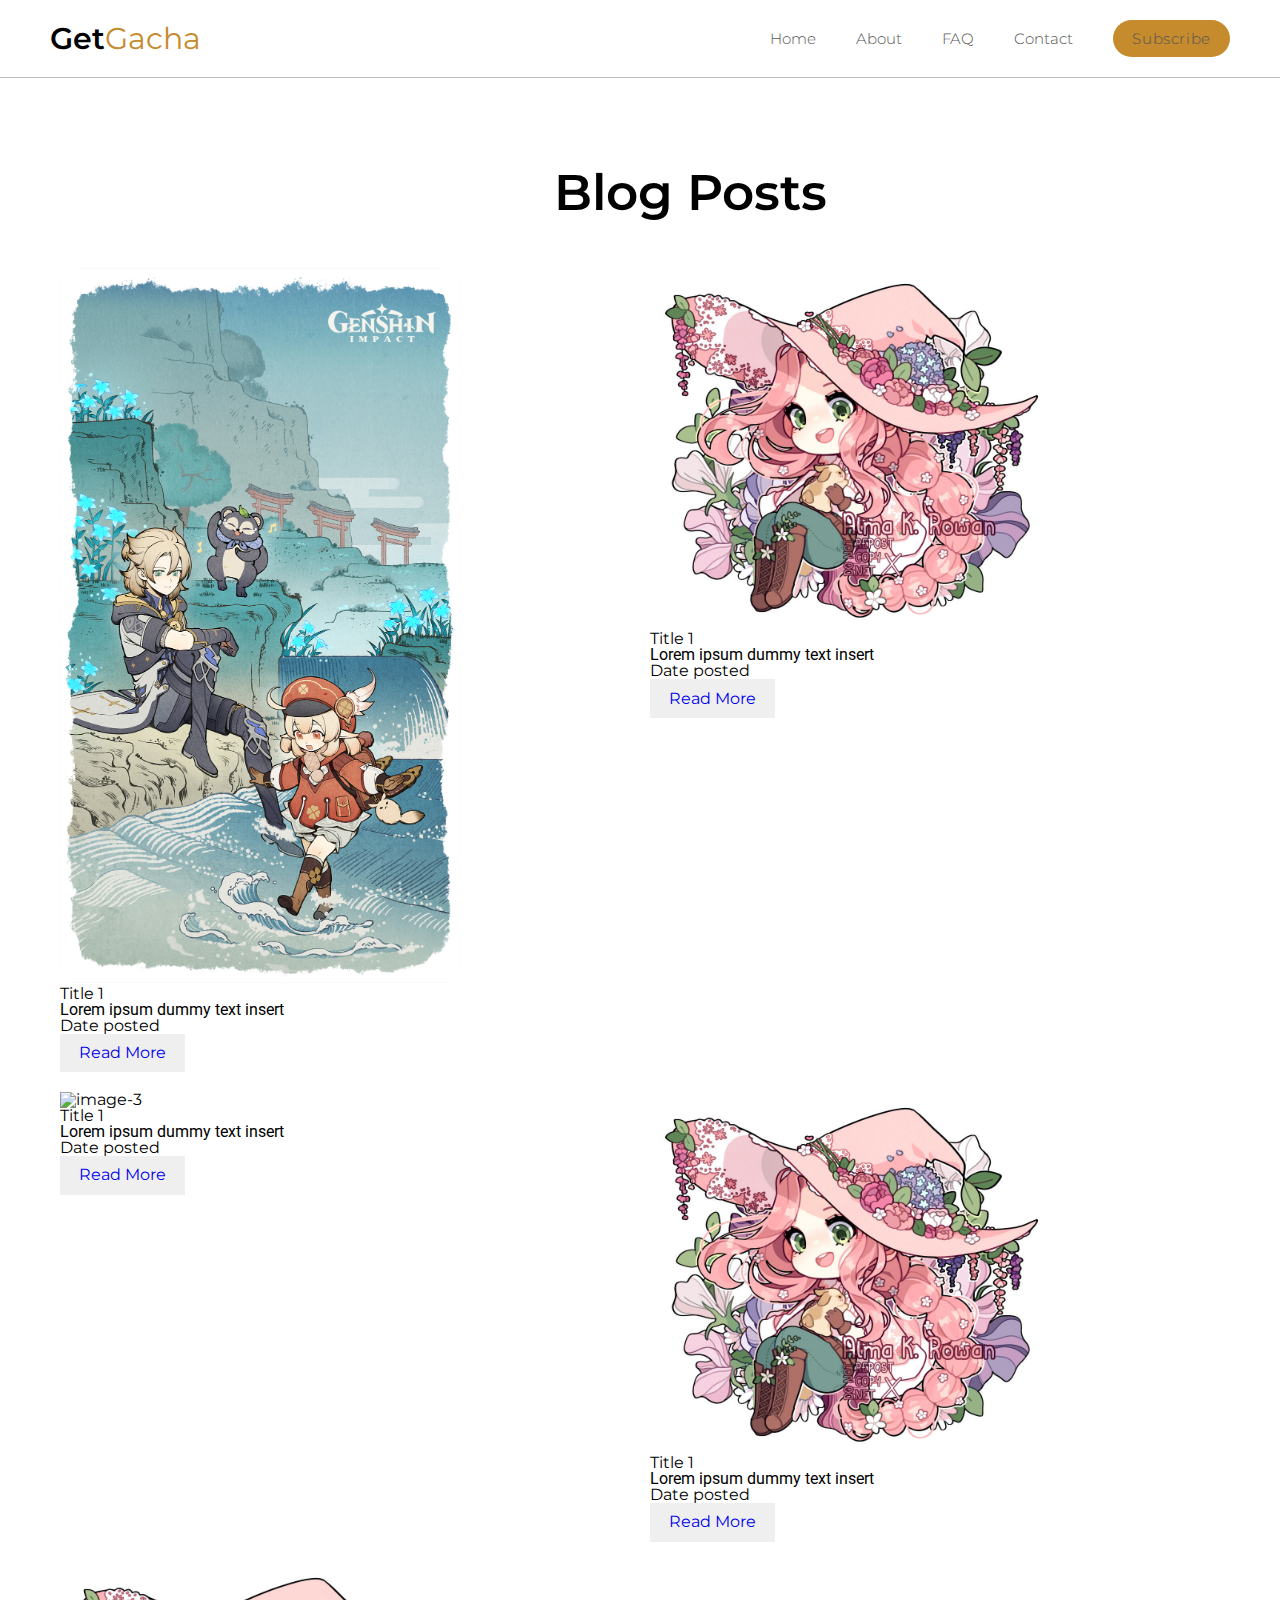
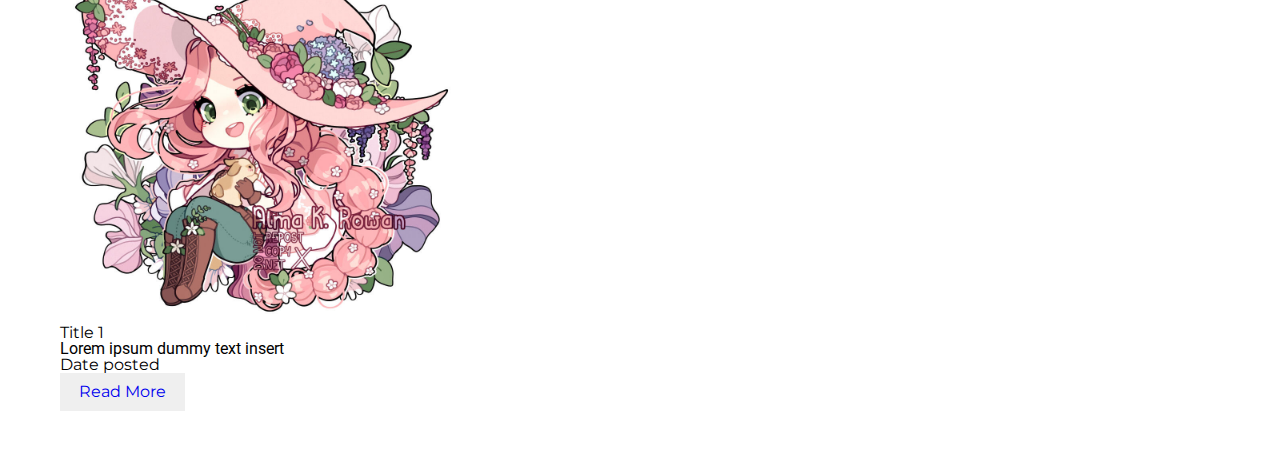
==== index.html @ 7cf38c91 "Initial commit" ====
<!DOCTYPE html>
<html lang="en">
<head>
    <meta charset="UTF-8">
    <meta name="viewport" content="width=device-width, initial-scale=1.0">
    <title>GetGacha - Gacha RPG Gaming Blog</title>

    <link rel="stylesheet" href="./assets/styles/reset.css">
    <link rel="stylesheet" href="./assets/styles/main.css">
</head>
<body>

    <header class="header flex flex-end align-items-center">
        <!-- Nav Logo -->
        <a href="index.html" class="nav-logo">
            <span>Get</span>Gacha
        </a>

        <!-- Nav List -->
        <nav class="nav flex align-items-center">
            <div class="nav__container flex">
                <ul class="navbar-list flex">
                    <li class="nav__item">
                        <a href="#">Home</a>
                    </li>
                    <li class="nav__item">
                        <a href="#">About</a>
                    </li>
                    <li class="nav__item">
                        <a href="#">FAQ</a>
                    </li>
                    <li class="nav__item">
                        <a href="#">Contact</a>
                    </li>
                </ul>
            </div>

            <!-- Subscribe Button -->
            <div class="nav__subscribe">
                <button class="btn__primary">
                    <a href="#">Subscribe</a>
                </button>
            </div>
        </nav>
    </header>

    <section class="articles__section flex">
        <div class="container">
            <div class="title flex justify-content-center">
                <h1>Blog Posts</h1>
            </div>

            <!-- Article list starts here -->
            <div class="article__list">
                <article id="1" class="article__item">
                    <div class="img__container">
                        <img src="./assets/img/test-img_1.jpg" alt="image-1">
                    </div>
                    <h3>Title 1</h3>
                    <p class="text">Lorem ipsum dummy text insert</p>
                    <span>
                        <div>Date posted</div>
                        <button class="btn-primary">
                            <a class="read-more" href="post-1.html">Read More</a>
                        </button>
                    </span>
                </article>

                <article id="2" class="article__item">
                    <div class="img__container">
                        <img src="./assets/img/test-img_2.jpg" alt="image-2">
                    </div>
                    <h3>Title 1</h3>
                    <p class="text">Lorem ipsum dummy text insert</p>
                    <span>
                        <div>Date posted</div>
                        <button class="btn-primary">
                            <a class="read-more" href="post-1.html">Read More</a>
                        </button>
                    </span>
                </article>

                <article id="3" class="article__item">
                    <img src="" alt="image-3">
                    <h3>Title 1</h3>
                    <p class="text">Lorem ipsum dummy text insert</p>
                    <span>
                        <div>Date posted</div>
                        <button class="btn-primary">
                            <a class="read-more" href="post-1.html">Read More</a>
                        </button>
                    </span>
                </article>
                <article id="4" class="article__item">
                    <div class="img__container">
                        <img src="./assets/img/test-img_2.jpg" alt="image-2">
                    </div>
                    <h3>Title 1</h3>
                    <p class="text">Lorem ipsum dummy text insert</p>
                    <span>
                        <div>Date posted</div>
                        <button class="btn-primary">
                            <a class="read-more" href="post-1.html">Read More</a>
                        </button>
                    </span>
                </article>
                <article id="5" class="article__item">
                    <div class="img__container">
                        <img src="./assets/img/test-img_2.jpg" alt="image-2">
                    </div>
                    <h3>Title 1</h3>
                    <p class="text">Lorem ipsum dummy text insert</p>
                    <span>
                        <div>Date posted</div>
                        <button class="btn-primary">
                            <a class="read-more" href="post-1.html">Read More</a>
                        </button>
                    </span>
                </article>
                <!-- <article id="6" class="article__item"></article>
                <article id="7" class="article__item"></article> -->
            </div>
        </div>
    </section>
    
</body>
</html>
---- assets/styles/main.css ----
/*----------------------
Imports
------------------------*/ 

@import url('https://fonts.googleapis.com/css2?family=Montserrat:wght@1,100..900&family=Roboto:ital,wght@0,300;0,400;1,400&display=swap');


/*----------------------
Root Styles
------------------------*/ 
:root {

    /* Fonts */
    --font1: 'Montserrat', sans-serif;
    --font2: 'Roboto', sans-serif;

    /* Colors */
    --orange: #c58b2d;
    --white: #fff;
    --black: #000;
}

html {
    scroll-behavior: smooth;
}

body {
    font-family: var(--font1);
}

h1, h2, h3, h4, h5, h6 {
  font-family: var(--font1);
}

/* p, a {
    font-family: var(--font2);
} */

section {
    width: 100%;
}

/* Flex Styles */

.flex {
    display: flex;
}
.flex-end {
    justify-content: flex-end;
}

.justify-content-center {
    justify-content: center;
}

.align-items-center {
    align-items: center;
}

/* Button Styles */
.btn__primary {
    margin-left: 20px;
    color: var(--white);
    font-family: var(--font1);
    font-weight: 300;
    background: var(--orange);
    border-radius: 50px;
}

.btn__primary a {
    letter-spacing: 0.6px;
    font-size: 15px;
    color: var(--white);
}

.container {
    flex-direction: column;
    width: 100%;
}

/*----------------------
Navigation
------------------------*/
.header {
    padding: 20px 50px;
    font-family: var(--font1);
    font-size: 15px;
    font-weight: 300;
    background-color: var(--white);
    border-bottom: 1px solid #bbbbbb;
}

.nav li {
    list-style: none;
    display: inline-block;
    padding: 0 20px;
}

.nav a {
    color: #555;
    transition: all 0.3s ease 0s;
}

.nav a:hover {
    color: var(--orange)
}

/* Logo */
.nav-logo {
    font-size: 30px;
    font-weight: 400;
    color: var(--orange);
    margin-right: auto;
}

.nav-logo span {
    font-weight: 600;
    color: var(--black);
}

/*----------------------
Article List Section
------------------------*/
.articles__section {
    width: 100%;
    padding: 40px 60px;
    /* background: pink; */
}

.title {
    margin: 50px;
    width: 100%;
}

.title h1 {
    font-size: 50px;
    font-weight: 600;
}

.article__list {
    display: grid;
    /* grid-template-columns: 400px 400px 400px; */
    grid-template-columns: repeat(auto-fit, minmax(400px, 1fr));
    gap: 20px;
}

.article__item {
    max-width: 400px;
}

.article__item .text {
    font-family: var(--font2);
}

.img__container {
    width: 400px;
    /* height: 450px; */
    border-radius: 20px;
    overflow: hidden;
}

.img__container img {
    width: 100%;
    height: 100%;
}
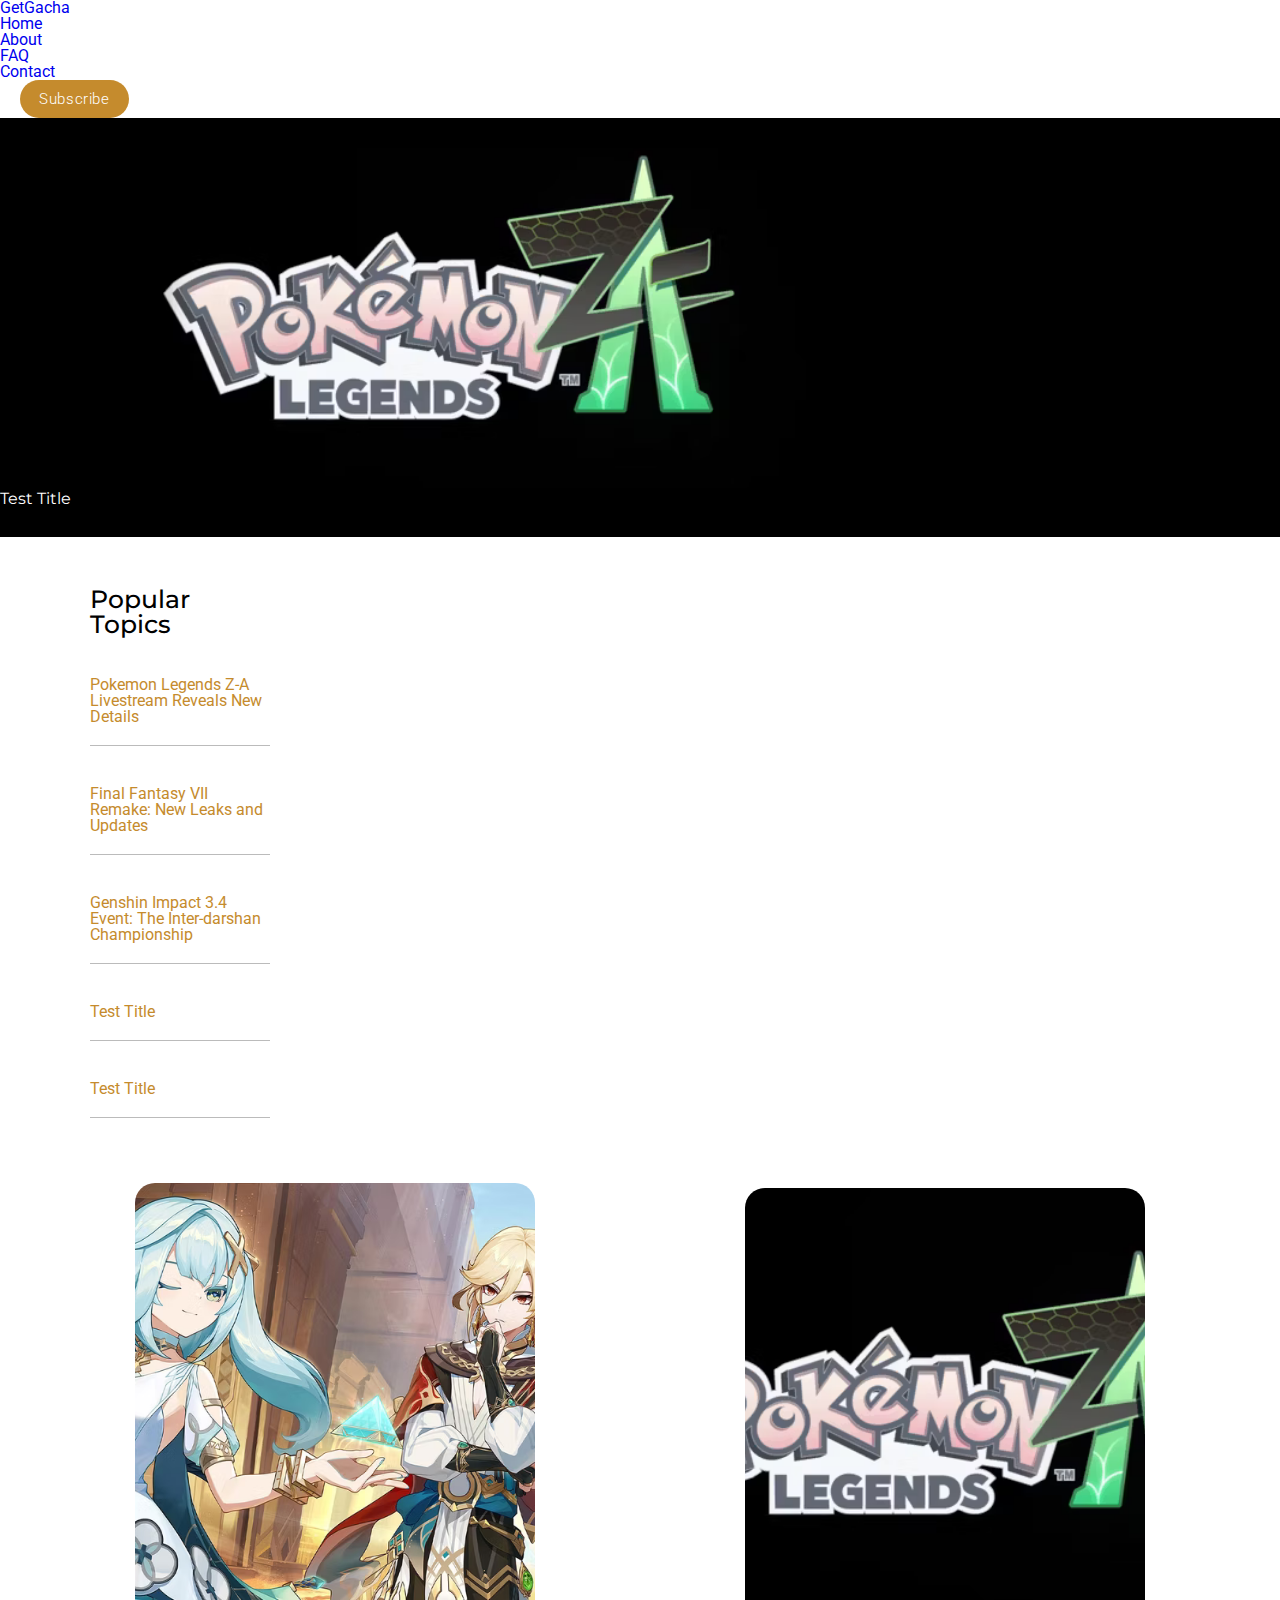
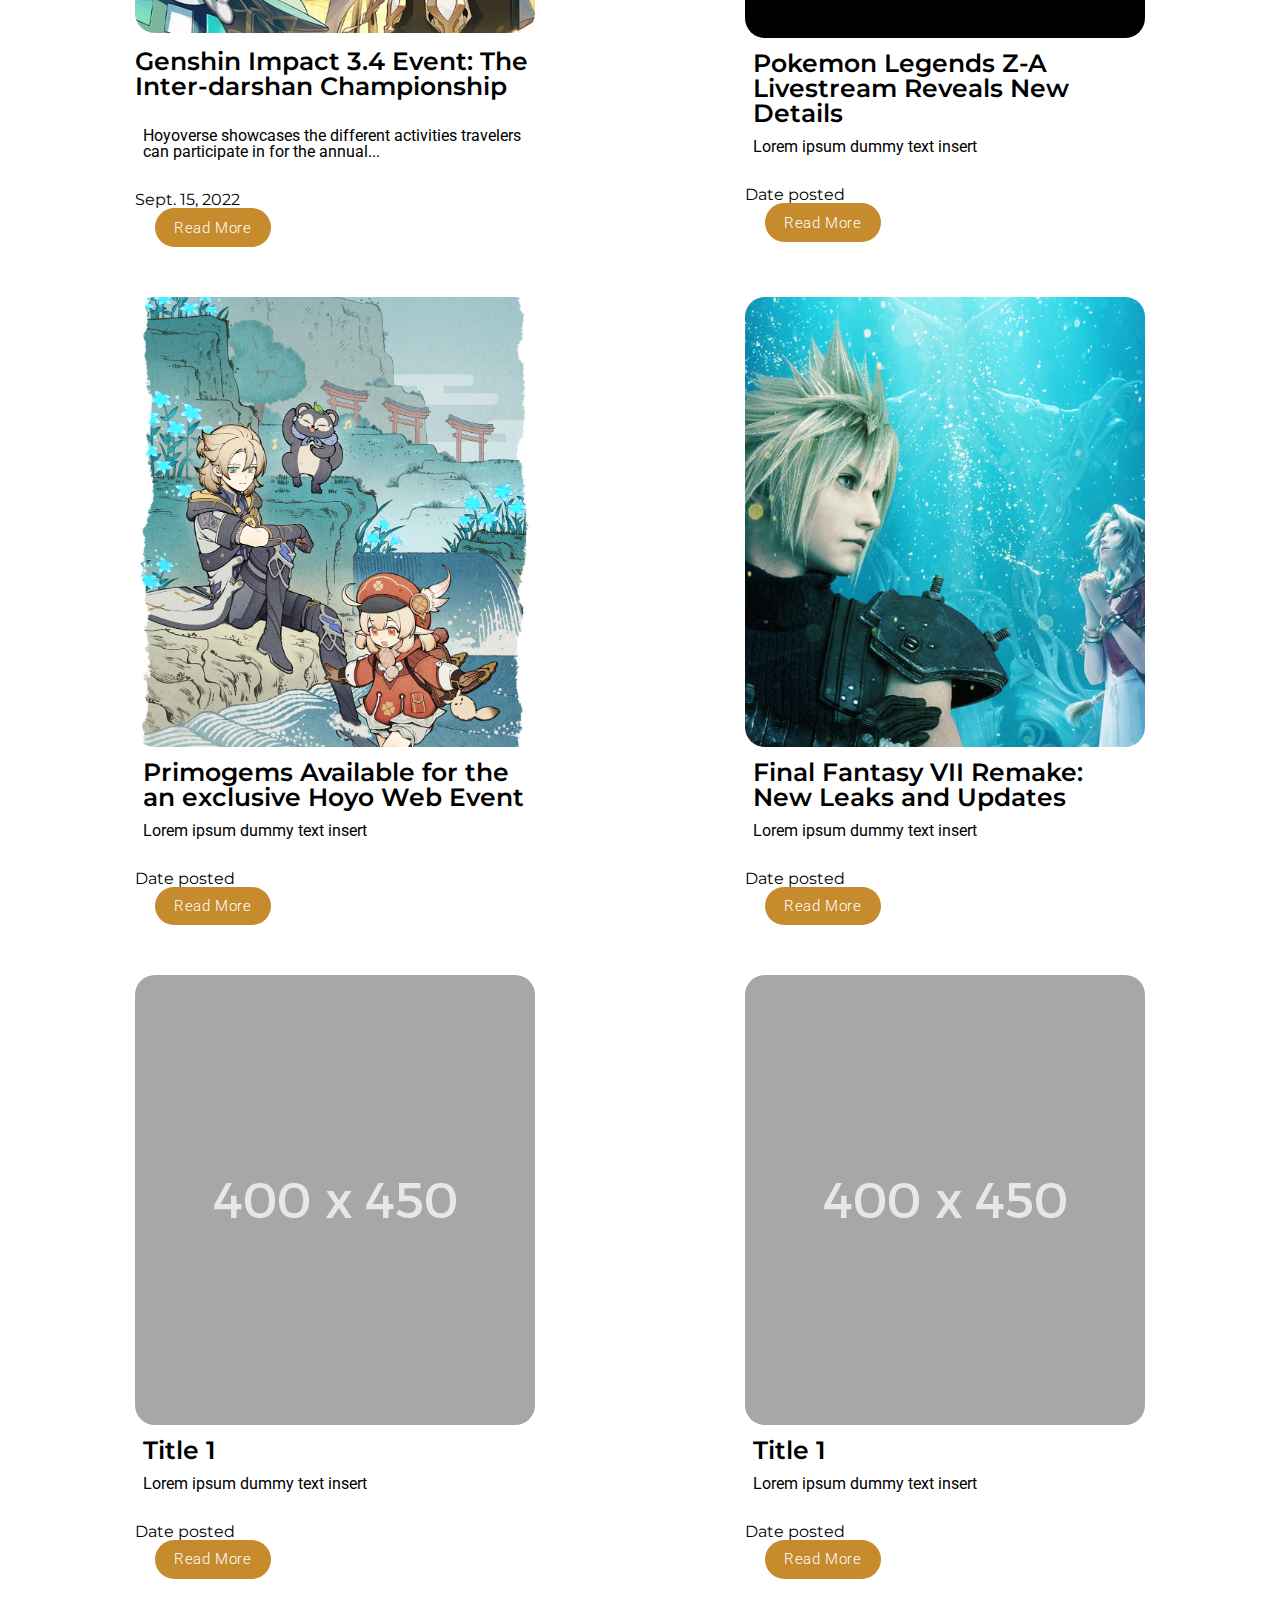
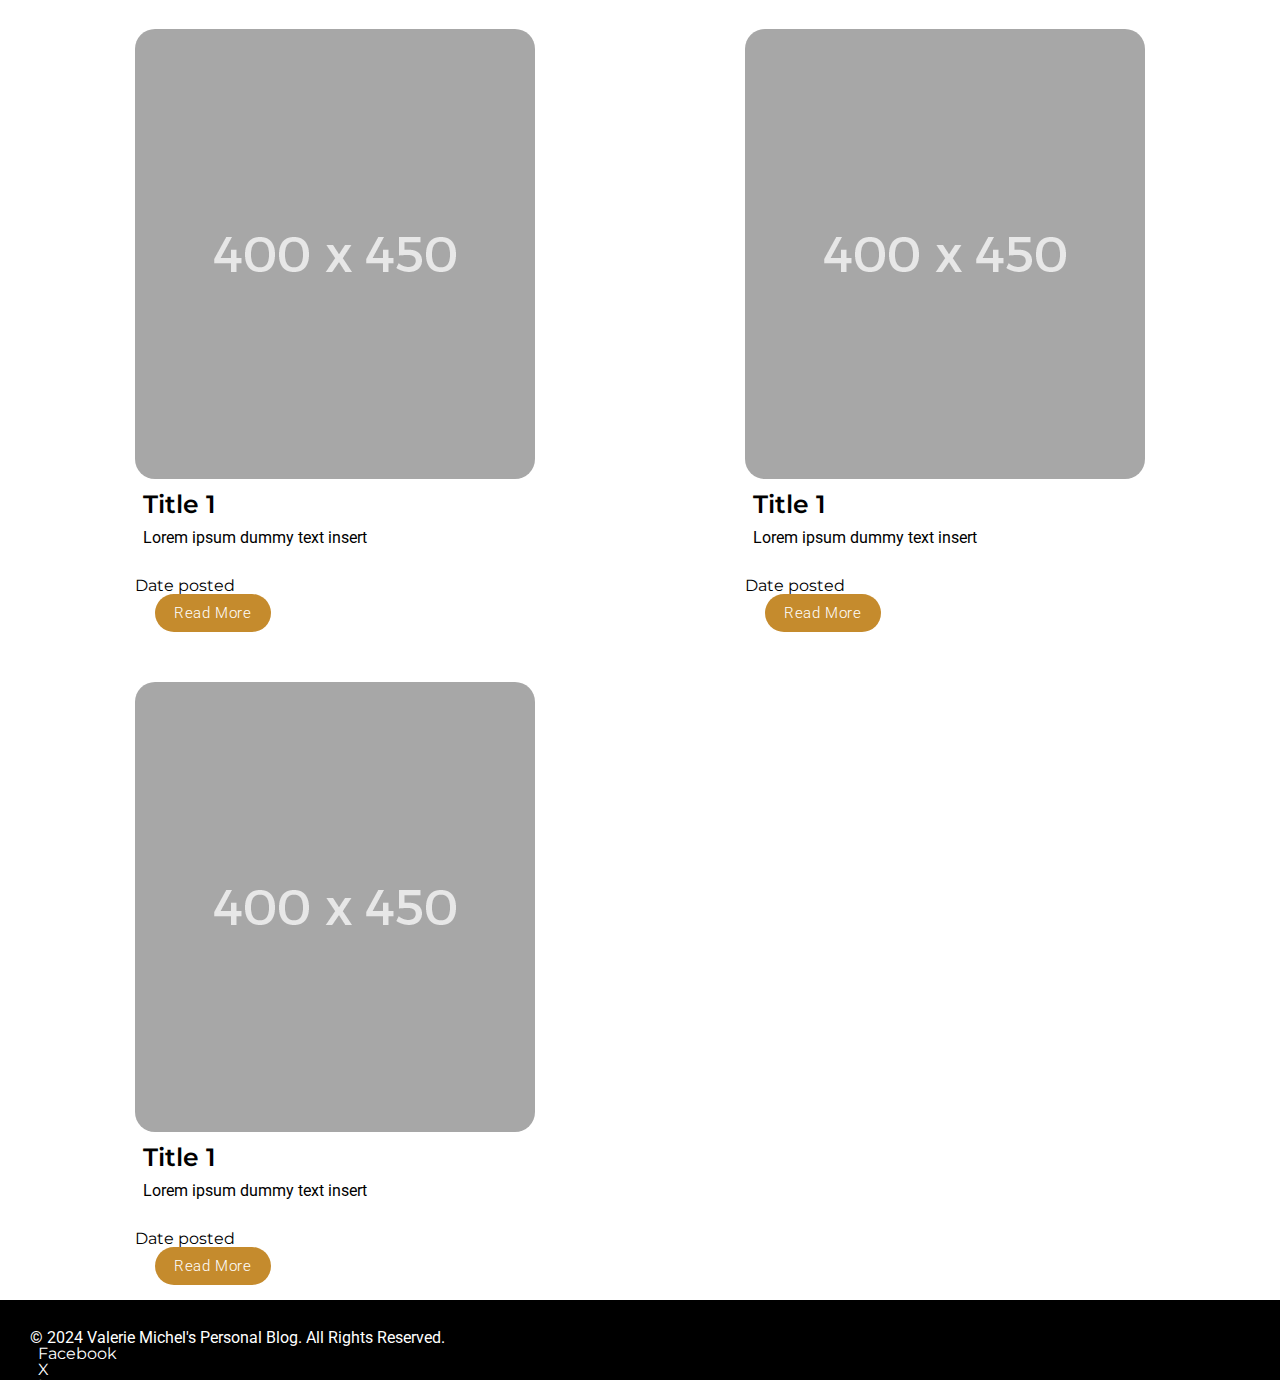
==== commit f517f6b5: "add social icons, add post content, add author info" ====
--- a/index.html
+++ b/index.html
@@ -9,7 +9,7 @@
     <link rel="stylesheet" href="./assets/styles/main.css">
 </head>
 <body>
-
+    <!-- NAVIGATION START -->
     <header class="header flex flex-end align-items-center">
         <!-- Nav Logo -->
         <a href="index.html" class="nav-logo">
@@ -21,7 +21,7 @@
             <div class="nav__container flex">
                 <ul class="navbar-list flex">
                     <li class="nav__item">
-                        <a href="#">Home</a>
+                        <a href="index.html">Home</a>
                     </li>
                     <li class="nav__item">
                         <a href="#">About</a>
@@ -34,94 +34,226 @@
                     </li>
                 </ul>
             </div>
-
-            <!-- Subscribe Button -->
+        </nav>
+        <!-- Subscribe Button -->
             <div class="nav__subscribe">
                 <button class="btn__primary">
                     <a href="#">Subscribe</a>
                 </button>
             </div>
-        </nav>
     </header>
-
-    <section class="articles__section flex">
-        <div class="container">
-            <div class="title flex justify-content-center">
-                <h1>Blog Posts</h1>
-            </div>
-
-            <!-- Article list starts here -->
-            <div class="article__list">
-                <article id="1" class="article__item">
-                    <div class="img__container">
-                        <img src="./assets/img/test-img_1.jpg" alt="image-1">
-                    </div>
-                    <h3>Title 1</h3>
-                    <p class="text">Lorem ipsum dummy text insert</p>
-                    <span>
-                        <div>Date posted</div>
-                        <button class="btn-primary">
-                            <a class="read-more" href="post-1.html">Read More</a>
-                        </button>
-                    </span>
-                </article>
-
-                <article id="2" class="article__item">
-                    <div class="img__container">
-                        <img src="./assets/img/test-img_2.jpg" alt="image-2">
-                    </div>
-                    <h3>Title 1</h3>
-                    <p class="text">Lorem ipsum dummy text insert</p>
-                    <span>
-                        <div>Date posted</div>
-                        <button class="btn-primary">
-                            <a class="read-more" href="post-1.html">Read More</a>
-                        </button>
-                    </span>
-                </article>
-
-                <article id="3" class="article__item">
-                    <img src="" alt="image-3">
-                    <h3>Title 1</h3>
-                    <p class="text">Lorem ipsum dummy text insert</p>
-                    <span>
-                        <div>Date posted</div>
-                        <button class="btn-primary">
-                            <a class="read-more" href="post-1.html">Read More</a>
-                        </button>
-                    </span>
-                </article>
-                <article id="4" class="article__item">
-                    <div class="img__container">
-                        <img src="./assets/img/test-img_2.jpg" alt="image-2">
-                    </div>
-                    <h3>Title 1</h3>
-                    <p class="text">Lorem ipsum dummy text insert</p>
-                    <span>
-                        <div>Date posted</div>
-                        <button class="btn-primary">
-                            <a class="read-more" href="post-1.html">Read More</a>
-                        </button>
-                    </span>
-                </article>
-                <article id="5" class="article__item">
-                    <div class="img__container">
-                        <img src="./assets/img/test-img_2.jpg" alt="image-2">
-                    </div>
-                    <h3>Title 1</h3>
-                    <p class="text">Lorem ipsum dummy text insert</p>
-                    <span>
-                        <div>Date posted</div>
-                        <button class="btn-primary">
-                            <a class="read-more" href="post-1.html">Read More</a>
-                        </button>
-                    </span>
-                </article>
-                <!-- <article id="6" class="article__item"></article>
-                <article id="7" class="article__item"></article> -->
-            </div>
+    <!-- NAVIGATION END -->
+
+
+    <!-- HERO START -->
+    <section class="hero flex justify-content-center">
+        <img src="./assets/img/pokemon-legends-z-a-logo.png" class="hero__img" alt="Hero Image">
+        <div class="hero__post">
+            <h1 class="hero-title">Test Title</h1>
         </div>
     </section>
+    <!-- HERO END -->
+
+
+    <!-- MAIN START -->
+    <section class="main flex">
+    
+        <!-- SIDEBAR START -->
+        <section class="sidebar flex">
+            <h2 class="popular__title">Popular Topics</h2>
+            <ul>
+                <li class="popular__item">
+                    <a href="#">Pokemon Legends Z-A Livestream Reveals New Details</a>
+                </li>
+                <li class="popular__item">
+                    <a href="#">Final Fantasy VII Remake: New Leaks and Updates</a>
+                </li>
+                <li class="popular__item">
+                    <a href="#">Genshin Impact 3.4 Event: The Inter-darshan Championship</a>
+                </li>
+                <li class="popular__item">
+                    <a href="#">Test Title</a>
+                </li>
+                <li class="popular__item">
+                    <a href="#">Test Title</a>
+                </li>
+            </ul>
+        </section>
+        <!-- SIDEBAR START -->
+
+        <!-- ARTICLES START -->
+        <section class="articles__section">
+            <div class="container">
+                <!-- <div class="title flex justify-content-center">
+                    <h1>Featured Posts</h1>
+                </div> -->
+                <!-- Article list starts here -->
+                <div class="article__list">
+                    <article id="1" class="article__item">
+                        <div class="img__container">
+                            <a href="blog-post.html"><img src="./assets/img/hero-img.png" class="cover" alt="image-1"></a>
+                        </div>
+                        <div class="post__details">
+                            <a href="blog-post-2.html" class="text__link">
+                                <h3>Genshin Impact 3.4 Event: The Inter-darshan Championship</h3>
+                            </a>
+                            <p class="text">
+                                Hoyoverse showcases the different activities travelers 
+                                can participate in for the annual...
+                            </p>
+                            <span class="article__meta flex align-items-center">
+                                <div>Sept. 15, 2022</div>
+                                <button class="btn__primary">
+                                    <a class="read-more" href="blog-post-2.html">Read More</a>
+                                </button>
+                            </span>
+                        </div>
+                    </article>
+
+                    <article id="2" class="article__item">
+                        <div class="img__container">
+                            <img src="./assets/img/pokemon-legends-z-a-logo.png" class="cover" alt="image-2">
+                        </div>
+                        <div class="post__details">
+                            <h3>Pokemon Legends Z-A Livestream Reveals New Details</h3>
+                            <p class="text">Lorem ipsum dummy text insert</p>
+                            <span class="article__meta flex align-items-center">
+                                <div>Date posted</div>
+                                <button class="btn__primary">
+                                    <a class="read-more" href="#">Read More</a>
+                                </button>
+                            </span>
+                        </div>
+                    </article>
+
+                    <article id="3" class="article__item">
+                        <div class="img__container">
+                            <img src="./assets/img/test-img_1.jpg" class="cover" alt="image-3">
+                        </div>
+                        <div class="post__details">
+                            <h3>Primogems Available for the an exclusive Hoyo Web Event</h3>
+                            <p class="text">Lorem ipsum dummy text insert</p>
+                            <span class="article__meta flex align-items-center">
+                                <div>Date posted</div>
+                                <button class="btn__primary">
+                                    <a class="read-more" href="#">Read More</a>
+                                </button>
+                            </span>
+                        </div>
+                    </article>
+
+                    <article id="4" class="article__item">
+                        <div class="img__container">
+                            <img src="./assets/img/final-fantasy-7-rebirth-confirms-what-cloud-was-saying-at-the-end-game-rant.png" class="cover" alt="image-2">
+                        </div>
+                        <div class="post__details">
+                            <h3>Final Fantasy VII Remake: New Leaks and Updates</h3>
+                            <p class="text">Lorem ipsum dummy text insert</p>
+                            <span class="article__meta flex align-items-center">
+                                <div>Date posted</div>
+                                <button class="btn__primary">
+                                    <a class="read-more" href="#">Read More</a>
+                                </button>
+                            </span>
+                        </div>
+                    </article>
+
+                    <article id="5" class="article__item">
+                        <div class="img__container">
+                            <img src="./assets/img/placeholder.png" class="cover" alt="image-2">
+                        </div>
+                        <div class="post__details">
+                            <h3>Title 1</h3>
+                            <p class="text">Lorem ipsum dummy text insert</p>
+                            <span class="article__meta flex align-items-center">
+                                <div>Date posted</div>
+                                <button class="btn__primary">
+                                    <a class="read-more" href="#">Read More</a>
+                                </button>
+                            </span>
+                        </div>
+                    </article>
+
+                    <article id="6" class="article__item">
+                        <div class="img__container">
+                            <img src="./assets/img/placeholder.png" class="cover" alt="image-3">
+                        </div>
+                        <div class="post__details">
+                            <h3>Title 1</h3>
+                            <p class="text">Lorem ipsum dummy text insert</p>
+                            <span class="article__meta flex align-items-center">
+                                <div>Date posted</div>
+                                <button class="btn__primary">
+                                    <a class="read-more" href="#">Read More</a>
+                                </button>
+                            </span>
+                        </div>
+                    </article>
+
+                    <article id="7" class="article__item">
+                        <div class="img__container">
+                            <img src="./assets/img/placeholder.png" class="cover" alt="image-2">
+                        </div>
+                        <div class="post__details">
+                            <h3>Title 1</h3>
+                            <p class="text">Lorem ipsum dummy text insert</p>
+                            <span class="article__meta flex align-items-center">
+                                <div>Date posted</div>
+                                <button class="btn__primary">
+                                    <a class="read-more" href="#">Read More</a>
+                                </button>
+                            </span>
+                        </div>
+                    </article>
+                    <article id="8" class="article__item">
+                        <div class="img__container">
+                            <img src="./assets/img/placeholder.png" class="cover" alt="image-2">
+                        </div>
+                        <div class="post__details">
+                            <h3>Title 1</h3>
+                            <p class="text">Lorem ipsum dummy text insert</p>
+                            <span class="article__meta flex align-items-center">
+                                <div>Date posted</div>
+                                <button class="btn__primary">
+                                    <a class="read-more" href="#">Read More</a>
+                                </button>
+                            </span>
+                        </div>
+                    </article>
+                    <article id="9" class="article__item">
+                        <div class="img__container">
+                            <img src="./assets/img/placeholder.png" class="cover" alt="image-3">
+                        </div>
+                        <div class="post__details">
+                            <h3>Title 1</h3>
+                            <p class="text">Lorem ipsum dummy text insert</p>
+                            <span class="article__meta flex align-items-center">
+                                <div>Date posted</div>
+                                <button class="btn__primary">
+                                    <a class="read-more" href="#">Read More</a>
+                                </button>
+                            </span>
+                        </div>
+                    </article>
+                    <!-- <article id="6" class="article__item"></article>
+                    <article id="7" class="article__item"></article> -->
+                </div>
+            </div>
+        </section>
+        <!-- ARTICLES SECTION END -->
+    </section>
+    <!-- MAIN END -->
+
+    <footer class="flex">
+        <p class="copyright">&copy; 2024 Valerie Michel's Personal Blog. All Rights Reserved.</p>
+        <div class="social__links flex">
+            <ul class="flex">
+                <li>Facebook</li>
+                <li>X</li>
+                <li>Instagram</li>
+            </ul>
+        </div>
+    </footer>
     
 </body>
 </html>--- a/assets/styles/main.css
+++ b/assets/styles/main.css
@@ -4,6 +4,9 @@
 
 @import url('https://fonts.googleapis.com/css2?family=Montserrat:wght@1,100..900&family=Roboto:ital,wght@0,300;0,400;1,400&display=swap');
 
+@import url('./flex-styles.css');
+@import url('./navigation.css');
+@import url('./media-queries.css');
 
 /*----------------------
 Root Styles
@@ -18,7 +21,10 @@
     --orange: #c58b2d;
     --white: #fff;
     --black: #000;
-}
+    --light-gray: #bbbbbb;
+}
+
+/* Base Styles */
 
 html {
     scroll-behavior: smooth;
@@ -32,41 +38,27 @@
   font-family: var(--font1);
 }
 
-/* p, a {
+p, a {
     font-family: var(--font2);
-} */
+}
 
 section {
     width: 100%;
-}
-
-/* Flex Styles */
-
-.flex {
-    display: flex;
-}
-.flex-end {
-    justify-content: flex-end;
-}
-
-.justify-content-center {
-    justify-content: center;
-}
-
-.align-items-center {
-    align-items: center;
 }
 
 /* Button Styles */
 .btn__primary {
     margin-left: 20px;
-    color: var(--white);
     font-family: var(--font1);
     font-weight: 300;
     background: var(--orange);
     border-radius: 50px;
 }
 
+    .btn__primary:hover {
+        background: var(--black);
+    }
+
 .btn__primary a {
     letter-spacing: 0.6px;
     font-size: 15px;
@@ -79,52 +71,96 @@
 }
 
 /*----------------------
-Navigation
-------------------------*/
-.header {
-    padding: 20px 50px;
-    font-family: var(--font1);
-    font-size: 15px;
-    font-weight: 300;
-    background-color: var(--white);
-    border-bottom: 1px solid #bbbbbb;
-}
-
-.nav li {
-    list-style: none;
-    display: inline-block;
-    padding: 0 20px;
-}
-
-.nav a {
-    color: #555;
-    transition: all 0.3s ease 0s;
-}
-
-.nav a:hover {
-    color: var(--orange)
-}
-
-/* Logo */
-.nav-logo {
+Hero Section
+------------------------*/
+
+.hero {
+    padding: 30px 0;
+    color: var(--white);
+    background: var(--black);
+}
+
+/* .post__hero {
+    margin-bottom: 30px;
+} */
+
+.post__hero-img {
+    object-fit: cover;
+    object-position: 50% 25%;
+    width: 100%;
+    height: 500px;
+}
+
+.post2__hero-img {
+    object-fit: cover;
+    object-position: 50% 25%;
+    width: 1520px;
+    height: 500px;
+}
+
+.hero__img {
+    object-fit: cover;
+    width: 900px;
+    height: 340px;
+}
+
+/*----------------------
+Post Section
+------------------------*/
+
+.post__section {
+    max-width: 1100px;
+}
+
+.post__title {
+    margin: 50px 0;
+    width: 100%;
+}
+
+.post__title h1 {
     font-size: 30px;
-    font-weight: 400;
+    font-weight: 600;
+}
+
+
+/*----------------------
+Sidebar Section
+------------------------*/
+.sidebar {
+    width: 15%;
+    flex-direction: column;
+    margin: 50px;
+}
+
+.popular__title {
+    font-size: 25px;
+    font-weight: 500;
+}
+
+.popular__item {
+    padding: 20px 0;
+    margin-top: 20px;
+    border-bottom: 1px solid var(--light-gray);
+}
+
+.popular__item a {
     color: var(--orange);
-    margin-right: auto;
-}
-
-.nav-logo span {
-    font-weight: 600;
-    color: var(--black);
-}
+}
+    .popular__item a:hover {
+        color: var(--black);
+    }
 
 /*----------------------
 Article List Section
 ------------------------*/
+.main {
+    width: 100%;
+    padding: 0px 40px;
+    /* background: pink; */
+}
+
 .articles__section {
-    width: 100%;
-    padding: 40px 60px;
-    /* background: pink; */
+    margin-top: 40px;
 }
 
 .title {
@@ -133,7 +169,7 @@
 }
 
 .title h1 {
-    font-size: 50px;
+    font-size: 45px;
     font-weight: 600;
 }
 
@@ -142,19 +178,27 @@
     /* grid-template-columns: 400px 400px 400px; */
     grid-template-columns: repeat(auto-fit, minmax(400px, 1fr));
     gap: 20px;
+    place-items: center;
 }
 
 .article__item {
     max-width: 400px;
+    margin: 15px 0;
 }
 
 .article__item .text {
     font-family: var(--font2);
 }
 
+.cover {
+    object-fit: cover;
+    width: 400px;
+    height: 450px;
+}
+
 .img__container {
     width: 400px;
-    /* height: 450px; */
+    height: 450px;
     border-radius: 20px;
     overflow: hidden;
 }
@@ -162,4 +206,73 @@
 .img__container img {
     width: 100%;
     height: 100%;
-}+}
+
+.article__meta {
+    justify-content: space-between;
+}
+
+.post__details > * {
+    margin: 13px 0;
+    padding: 0 8px
+}
+
+.post__details h3 {
+    font-size: 25px;
+    font-weight: 600;
+}
+
+.text__link {
+    color: var(--black);
+}
+
+.text__link:hover {
+    color: var(--orange);
+}
+
+.post__details .text {
+    margin-bottom: 16px;
+}
+
+
+/*----------------------
+Author Details (for a blog post)
+------------------------*/
+
+.icon__img {
+    border-radius: 50%;
+    background: #c58b2d;
+    width: 70px;
+    height: 70px;
+}
+
+.details > * {
+    margin-top: 8px;
+    padding: 0 10px;
+}
+
+.author__socials img {
+    width: 24px;
+}
+
+.author__socials a:hover {
+    color: var(--orange);
+}
+
+
+
+/*----------------------
+Footer
+------------------------*/
+
+footer {
+    height: 80px;
+    padding: 30px;
+    color: var(--white);
+    background: var(--black);
+    justify-content: space-between;
+}
+
+.social__links ul li {
+    padding: 0 8px 0;
+}
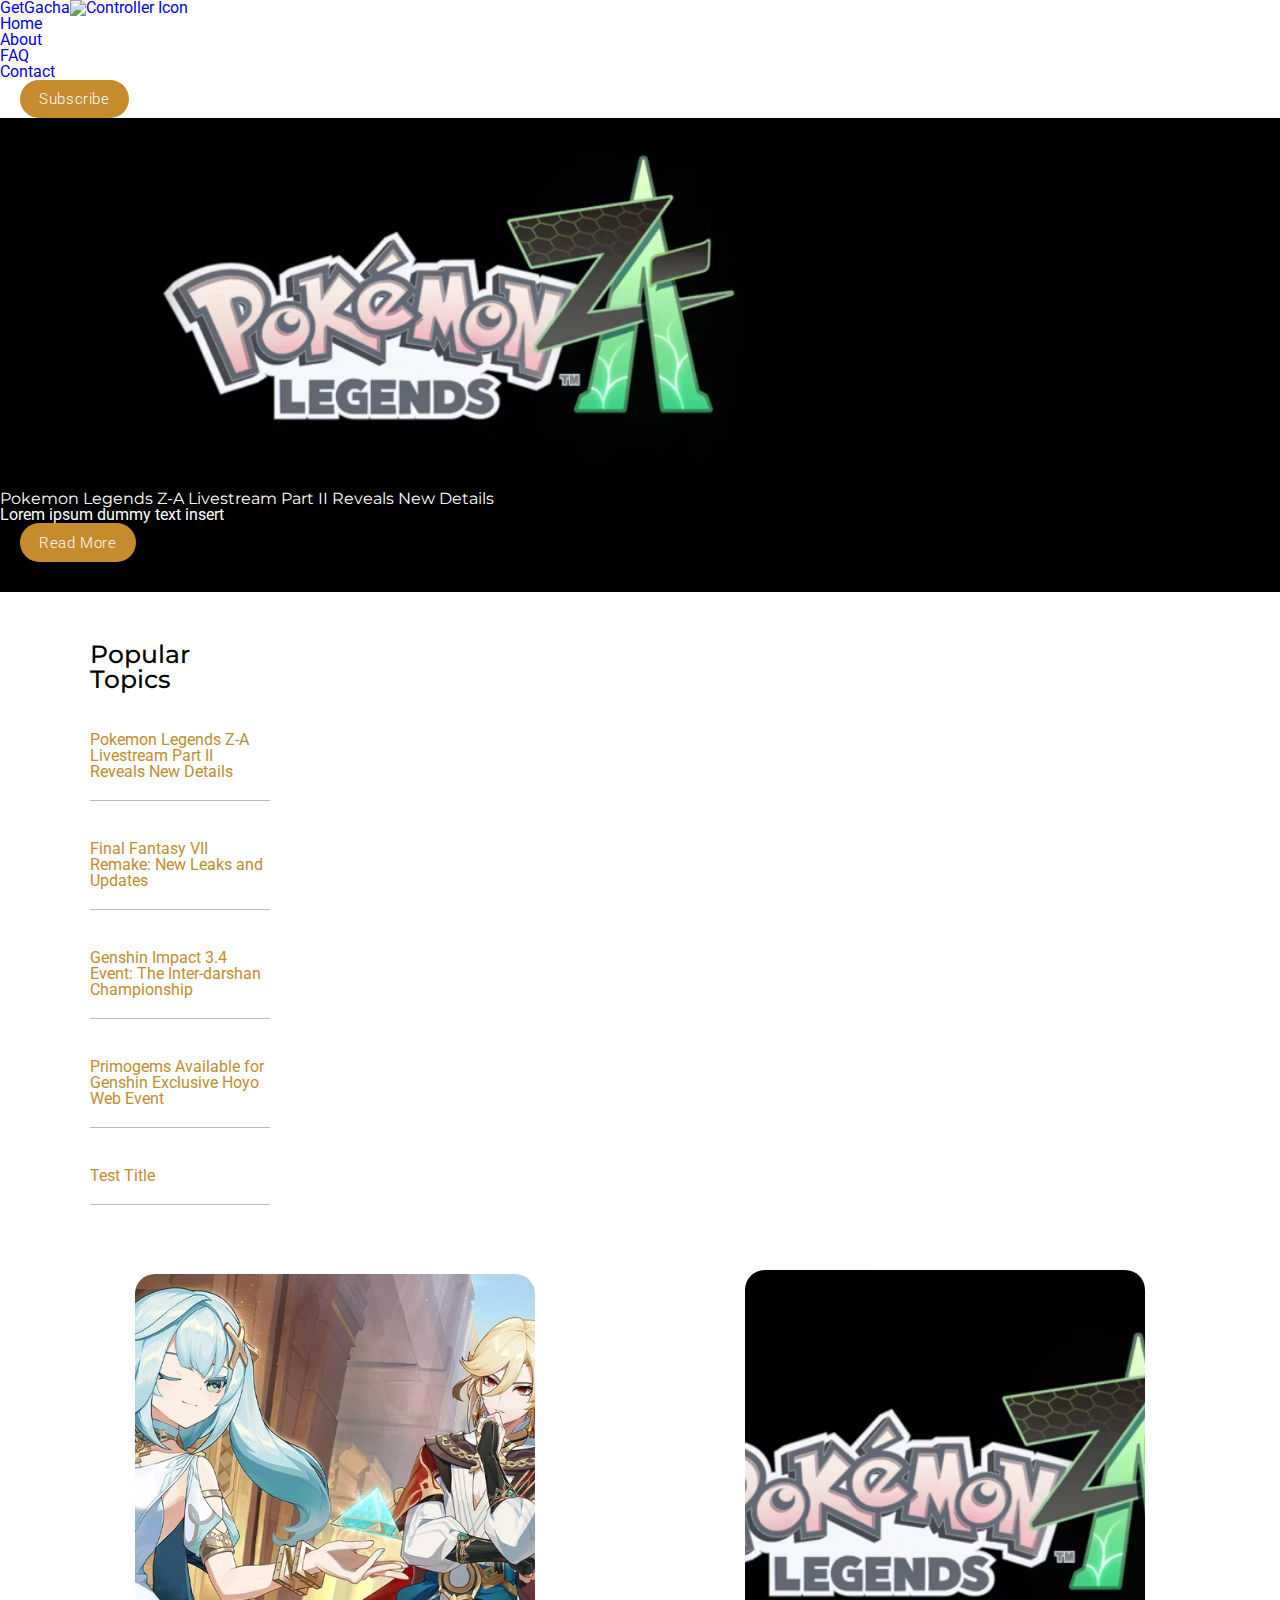
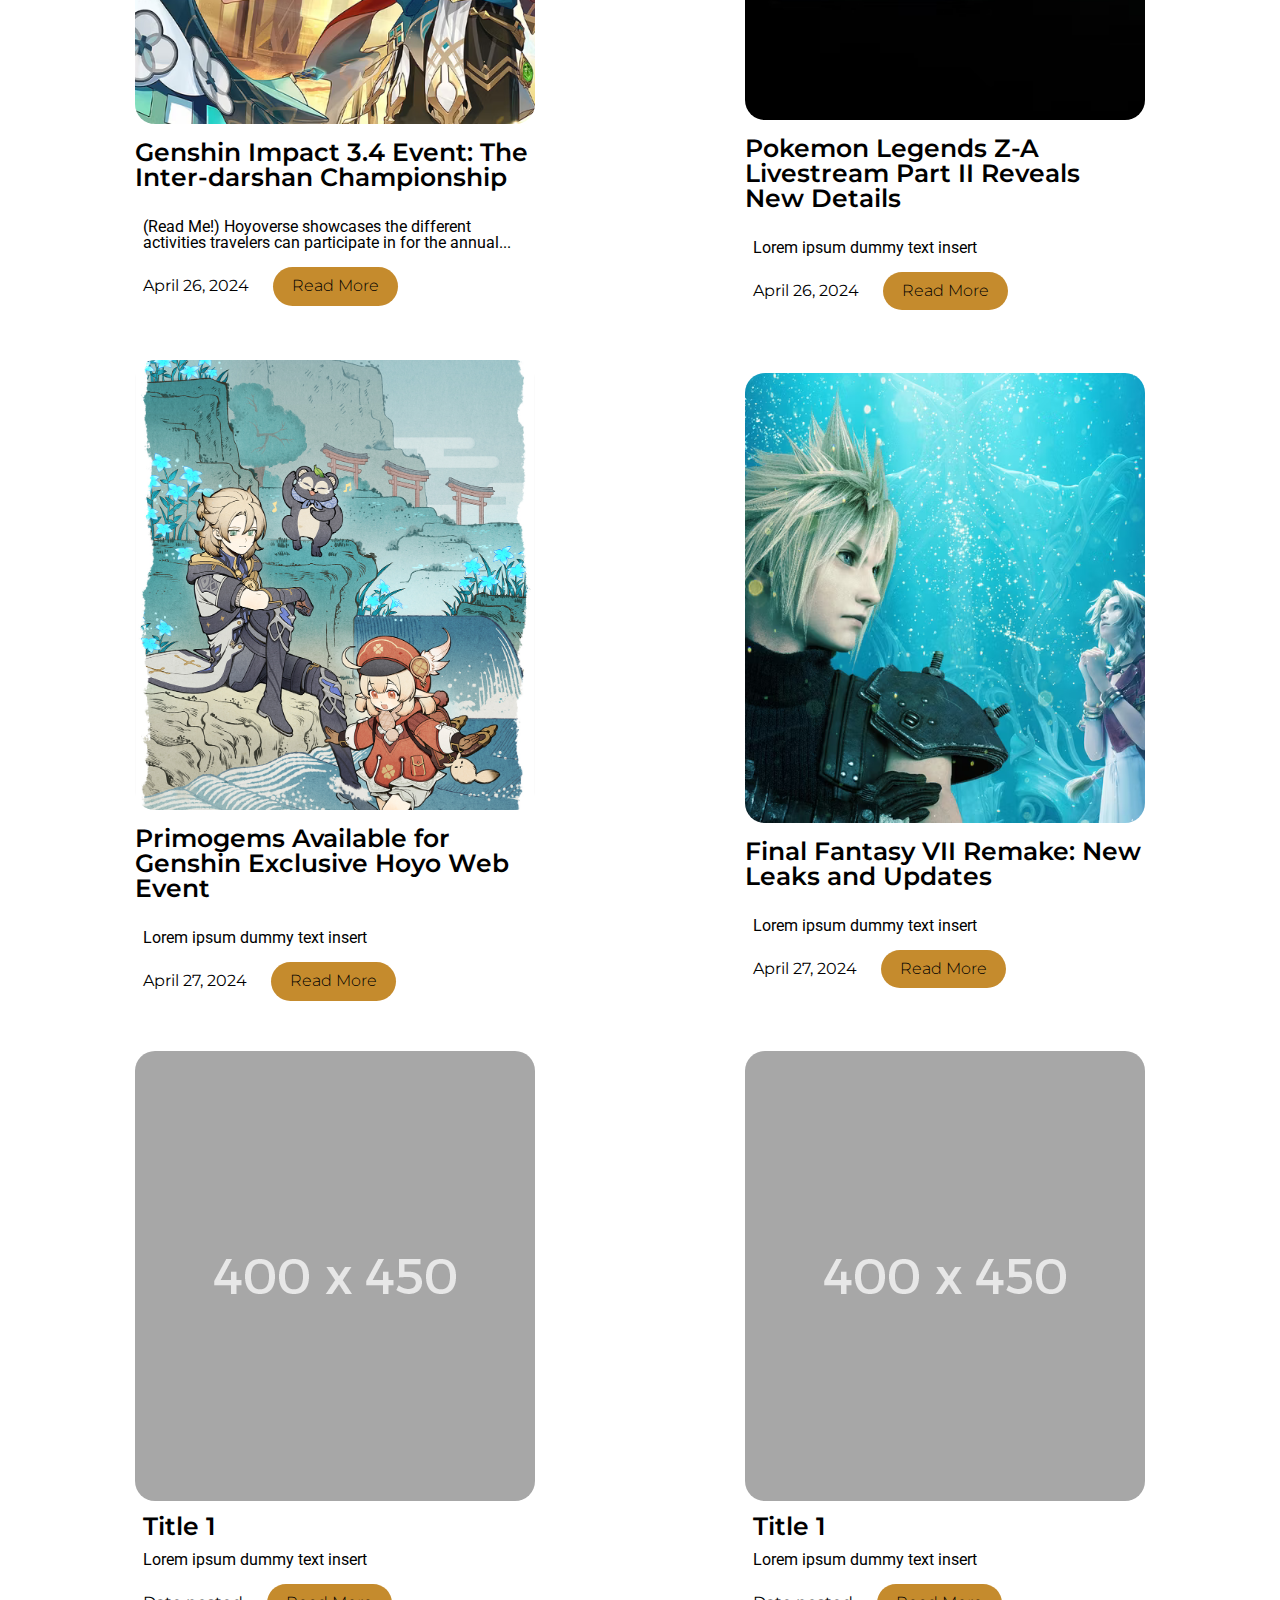
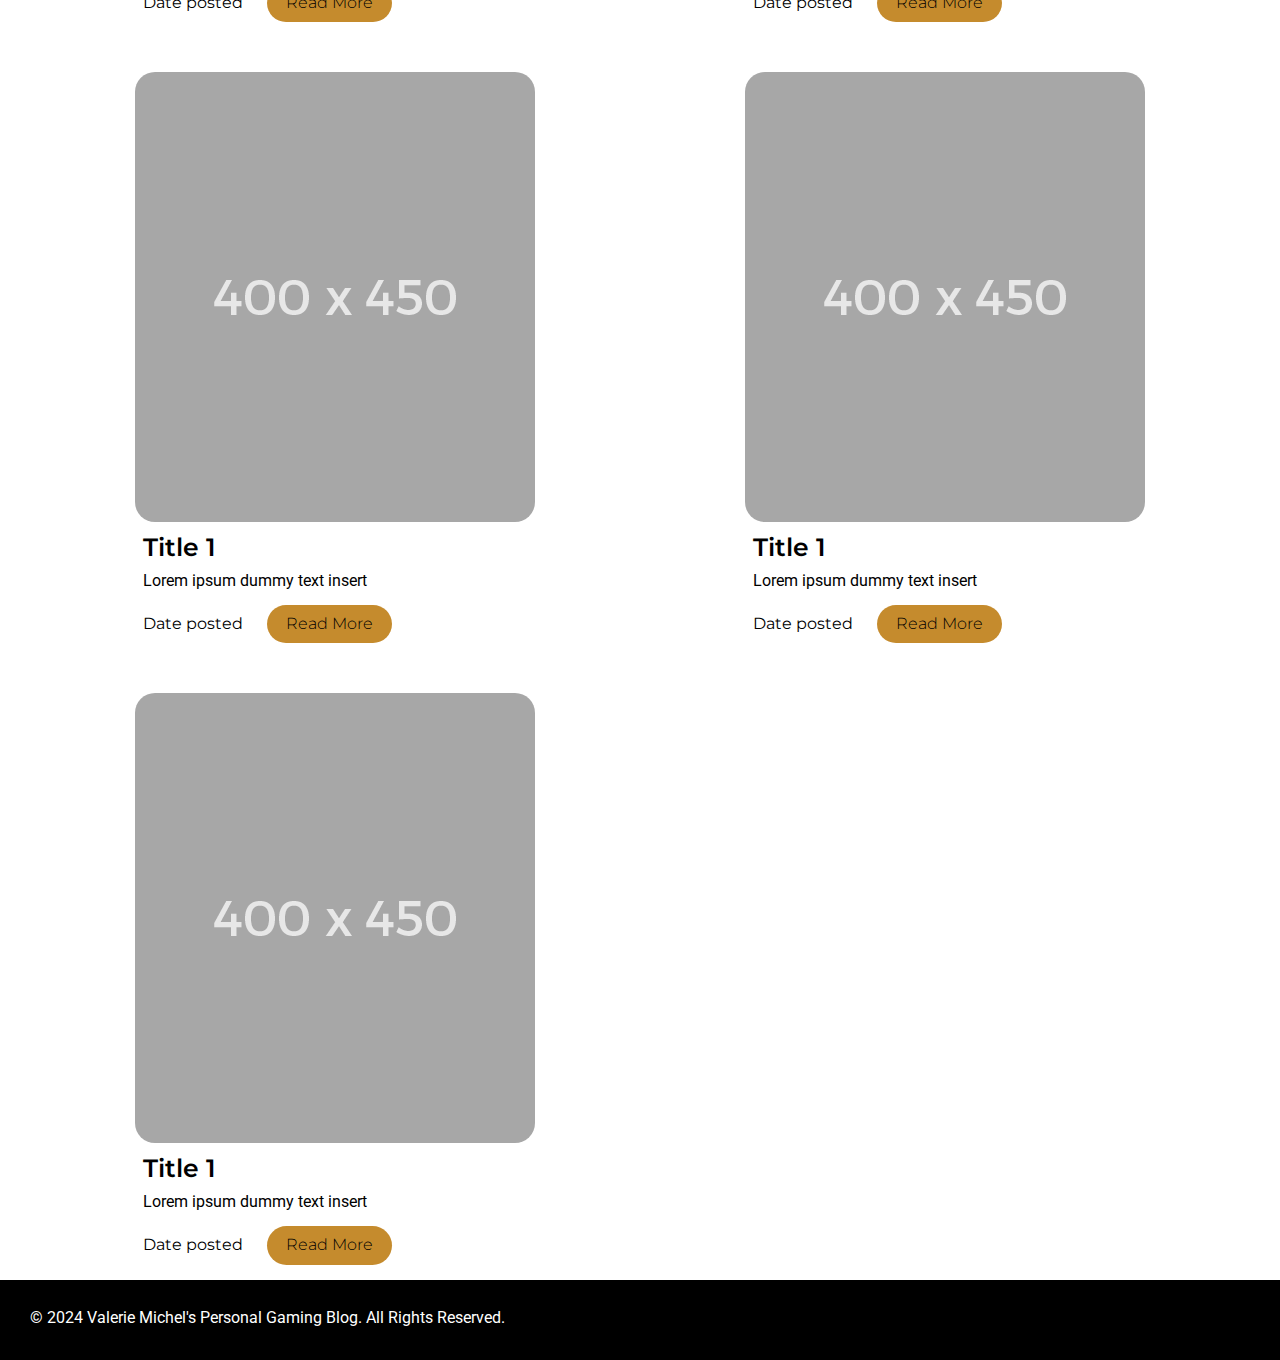
==== commit bbbfdbe3: "Html update; homepage" ====
--- a/index.html
+++ b/index.html
@@ -12,8 +12,8 @@
     <!-- NAVIGATION START -->
     <header class="header flex flex-end align-items-center">
         <!-- Nav Logo -->
-        <a href="index.html" class="nav-logo">
-            <span>Get</span>Gacha
+        <a href="index.html" class="nav-logo flex align-items-center">
+            <span class="logo__bold">Get</span><span>Gacha</span><span><img class="controller" src="./assets/img/controller-icon.svg" alt="Controller Icon"></span>
         </a>
 
         <!-- Nav List -->
@@ -48,8 +48,14 @@
     <!-- HERO START -->
     <section class="hero flex justify-content-center">
         <img src="./assets/img/pokemon-legends-z-a-logo.png" class="hero__img" alt="Hero Image">
-        <div class="hero__post">
-            <h1 class="hero-title">Test Title</h1>
+        <div class="hero__post flex">
+            <h1 class="hero__title">Pokemon Legends Z-A Livestream Part II Reveals New Details</h1>
+            <p class="hero__details">
+                Lorem ipsum dummy text insert
+            </p>
+            <button class="btn__primary hero__btn">
+                <a class="read-more" href="#">Read More</a>
+            </button>
         </div>
     </section>
     <!-- HERO END -->
@@ -61,18 +67,18 @@
         <!-- SIDEBAR START -->
         <section class="sidebar flex">
             <h2 class="popular__title">Popular Topics</h2>
-            <ul>
-                <li class="popular__item">
-                    <a href="#">Pokemon Legends Z-A Livestream Reveals New Details</a>
+            <ul class="popular__title-list">
+                <li class="popular__item">
+                    <a href="#">Pokemon Legends Z-A Livestream Part II Reveals New Details</a>
                 </li>
                 <li class="popular__item">
                     <a href="#">Final Fantasy VII Remake: New Leaks and Updates</a>
                 </li>
                 <li class="popular__item">
-                    <a href="#">Genshin Impact 3.4 Event: The Inter-darshan Championship</a>
-                </li>
-                <li class="popular__item">
-                    <a href="#">Test Title</a>
+                    <a href="blog-post-2.html">Genshin Impact 3.4 Event: The Inter-darshan Championship</a>
+                </li>
+                <li class="popular__item">
+                    <a href="#">Primogems Available for Genshin Exclusive Hoyo Web Event</a>
                 </li>
                 <li class="popular__item">
                     <a href="#">Test Title</a>
@@ -98,14 +104,14 @@
                                 <h3>Genshin Impact 3.4 Event: The Inter-darshan Championship</h3>
                             </a>
                             <p class="text">
-                                Hoyoverse showcases the different activities travelers 
+                                (Read Me!) Hoyoverse showcases the different activities travelers 
                                 can participate in for the annual...
                             </p>
                             <span class="article__meta flex align-items-center">
-                                <div>Sept. 15, 2022</div>
-                                <button class="btn__primary">
-                                    <a class="read-more" href="blog-post-2.html">Read More</a>
-                                </button>
+                                April 26, 2024
+                                <a class="read-more" href="blog-post-2.html">
+                                    <button class="btn__primary">Read More</button>
+                                </a>
                             </span>
                         </div>
                     </article>
@@ -115,13 +121,15 @@
                             <img src="./assets/img/pokemon-legends-z-a-logo.png" class="cover" alt="image-2">
                         </div>
                         <div class="post__details">
-                            <h3>Pokemon Legends Z-A Livestream Reveals New Details</h3>
-                            <p class="text">Lorem ipsum dummy text insert</p>
-                            <span class="article__meta flex align-items-center">
-                                <div>Date posted</div>
-                                <button class="btn__primary">
-                                    <a class="read-more" href="#">Read More</a>
-                                </button>
+                            <a href="#" class="text__link">
+                                <h3>Pokemon Legends Z-A Livestream Part II Reveals New Details</h3>
+                            </a>
+                            <p class="text">Lorem ipsum dummy text insert</p>
+                            <span class="article__meta flex align-items-center">
+                                April 26, 2024
+                                <a class="read-more" href="#">
+                                    <button class="btn__primary">Read More</button>
+                                </a>
                             </span>
                         </div>
                     </article>
@@ -131,13 +139,15 @@
                             <img src="./assets/img/test-img_1.jpg" class="cover" alt="image-3">
                         </div>
                         <div class="post__details">
-                            <h3>Primogems Available for the an exclusive Hoyo Web Event</h3>
-                            <p class="text">Lorem ipsum dummy text insert</p>
-                            <span class="article__meta flex align-items-center">
-                                <div>Date posted</div>
-                                <button class="btn__primary">
-                                    <a class="read-more" href="#">Read More</a>
-                                </button>
+                            <a href="#" class="text__link">
+                                <h3>Primogems Available for Genshin Exclusive Hoyo Web Event</h3>
+                            </a>
+                            <p class="text">Lorem ipsum dummy text insert</p>
+                            <span class="article__meta flex align-items-center">
+                                April 27, 2024
+                                <a class="read-more" href="#">
+                                    <button class="btn__primary">Read More</button>
+                                </a>
                             </span>
                         </div>
                     </article>
@@ -147,13 +157,15 @@
                             <img src="./assets/img/final-fantasy-7-rebirth-confirms-what-cloud-was-saying-at-the-end-game-rant.png" class="cover" alt="image-2">
                         </div>
                         <div class="post__details">
-                            <h3>Final Fantasy VII Remake: New Leaks and Updates</h3>
-                            <p class="text">Lorem ipsum dummy text insert</p>
-                            <span class="article__meta flex align-items-center">
-                                <div>Date posted</div>
-                                <button class="btn__primary">
-                                    <a class="read-more" href="#">Read More</a>
-                                </button>
+                            <a href="#" class="text__link">
+                                <h3>Final Fantasy VII Remake: New Leaks and Updates</h3>
+                            </a>
+                            <p class="text">Lorem ipsum dummy text insert</p>
+                            <span class="article__meta flex align-items-center">
+                                April 27, 2024
+                                <a class="read-more" href="#">
+                                    <button class="btn__primary">Read More</button>
+                                </a>
                             </span>
                         </div>
                     </article>
@@ -166,10 +178,10 @@
                             <h3>Title 1</h3>
                             <p class="text">Lorem ipsum dummy text insert</p>
                             <span class="article__meta flex align-items-center">
-                                <div>Date posted</div>
-                                <button class="btn__primary">
-                                    <a class="read-more" href="#">Read More</a>
-                                </button>
+                                Date posted
+                                <a class="read-more" href="#">
+                                    <button class="btn__primary">Read More</button>
+                                </a>
                             </span>
                         </div>
                     </article>
@@ -182,10 +194,10 @@
                             <h3>Title 1</h3>
                             <p class="text">Lorem ipsum dummy text insert</p>
                             <span class="article__meta flex align-items-center">
-                                <div>Date posted</div>
-                                <button class="btn__primary">
-                                    <a class="read-more" href="#">Read More</a>
-                                </button>
+                                Date posted
+                                <a class="read-more" href="#">
+                                    <button class="btn__primary">Read More</button>
+                                </a>
                             </span>
                         </div>
                     </article>
@@ -198,10 +210,10 @@
                             <h3>Title 1</h3>
                             <p class="text">Lorem ipsum dummy text insert</p>
                             <span class="article__meta flex align-items-center">
-                                <div>Date posted</div>
-                                <button class="btn__primary">
-                                    <a class="read-more" href="#">Read More</a>
-                                </button>
+                                Date posted
+                                <a class="read-more" href="#">
+                                    <button class="btn__primary">Read More</button>
+                                </a>
                             </span>
                         </div>
                     </article>
@@ -213,10 +225,10 @@
                             <h3>Title 1</h3>
                             <p class="text">Lorem ipsum dummy text insert</p>
                             <span class="article__meta flex align-items-center">
-                                <div>Date posted</div>
-                                <button class="btn__primary">
-                                    <a class="read-more" href="#">Read More</a>
-                                </button>
+                                Date posted
+                                <a class="read-more" href="#">
+                                    <button class="btn__primary">Read More</button>
+                                </a>
                             </span>
                         </div>
                     </article>
@@ -228,10 +240,10 @@
                             <h3>Title 1</h3>
                             <p class="text">Lorem ipsum dummy text insert</p>
                             <span class="article__meta flex align-items-center">
-                                <div>Date posted</div>
-                                <button class="btn__primary">
-                                    <a class="read-more" href="#">Read More</a>
-                                </button>
+                                Date posted
+                                <a class="read-more" href="#">
+                                    <button class="btn__primary">Read More</button>
+                                </a>
                             </span>
                         </div>
                     </article>
@@ -245,14 +257,7 @@
     <!-- MAIN END -->
 
     <footer class="flex">
-        <p class="copyright">&copy; 2024 Valerie Michel's Personal Blog. All Rights Reserved.</p>
-        <div class="social__links flex">
-            <ul class="flex">
-                <li>Facebook</li>
-                <li>X</li>
-                <li>Instagram</li>
-            </ul>
-        </div>
+        <p class="copyright">&copy; 2024 Valerie Michel's Personal Gaming Blog. All Rights Reserved.</p>
     </footer>
     
 </body>
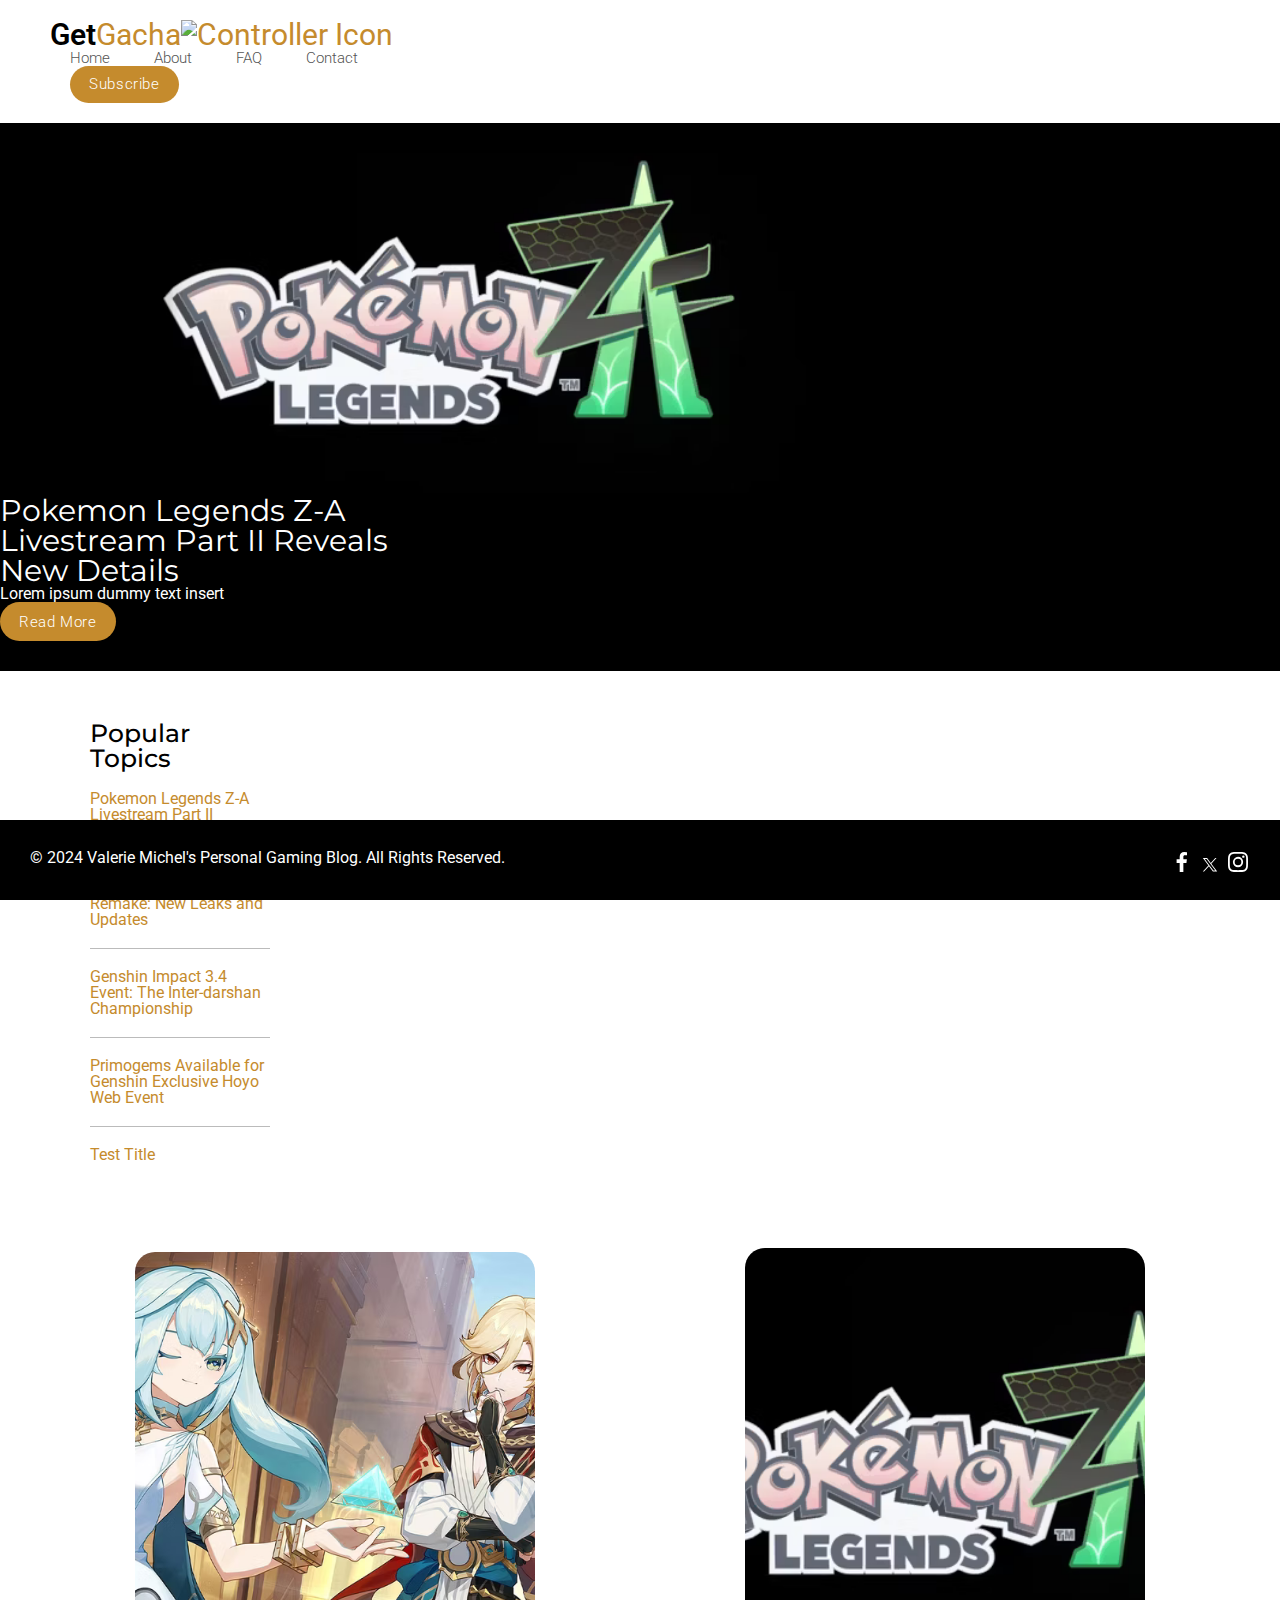
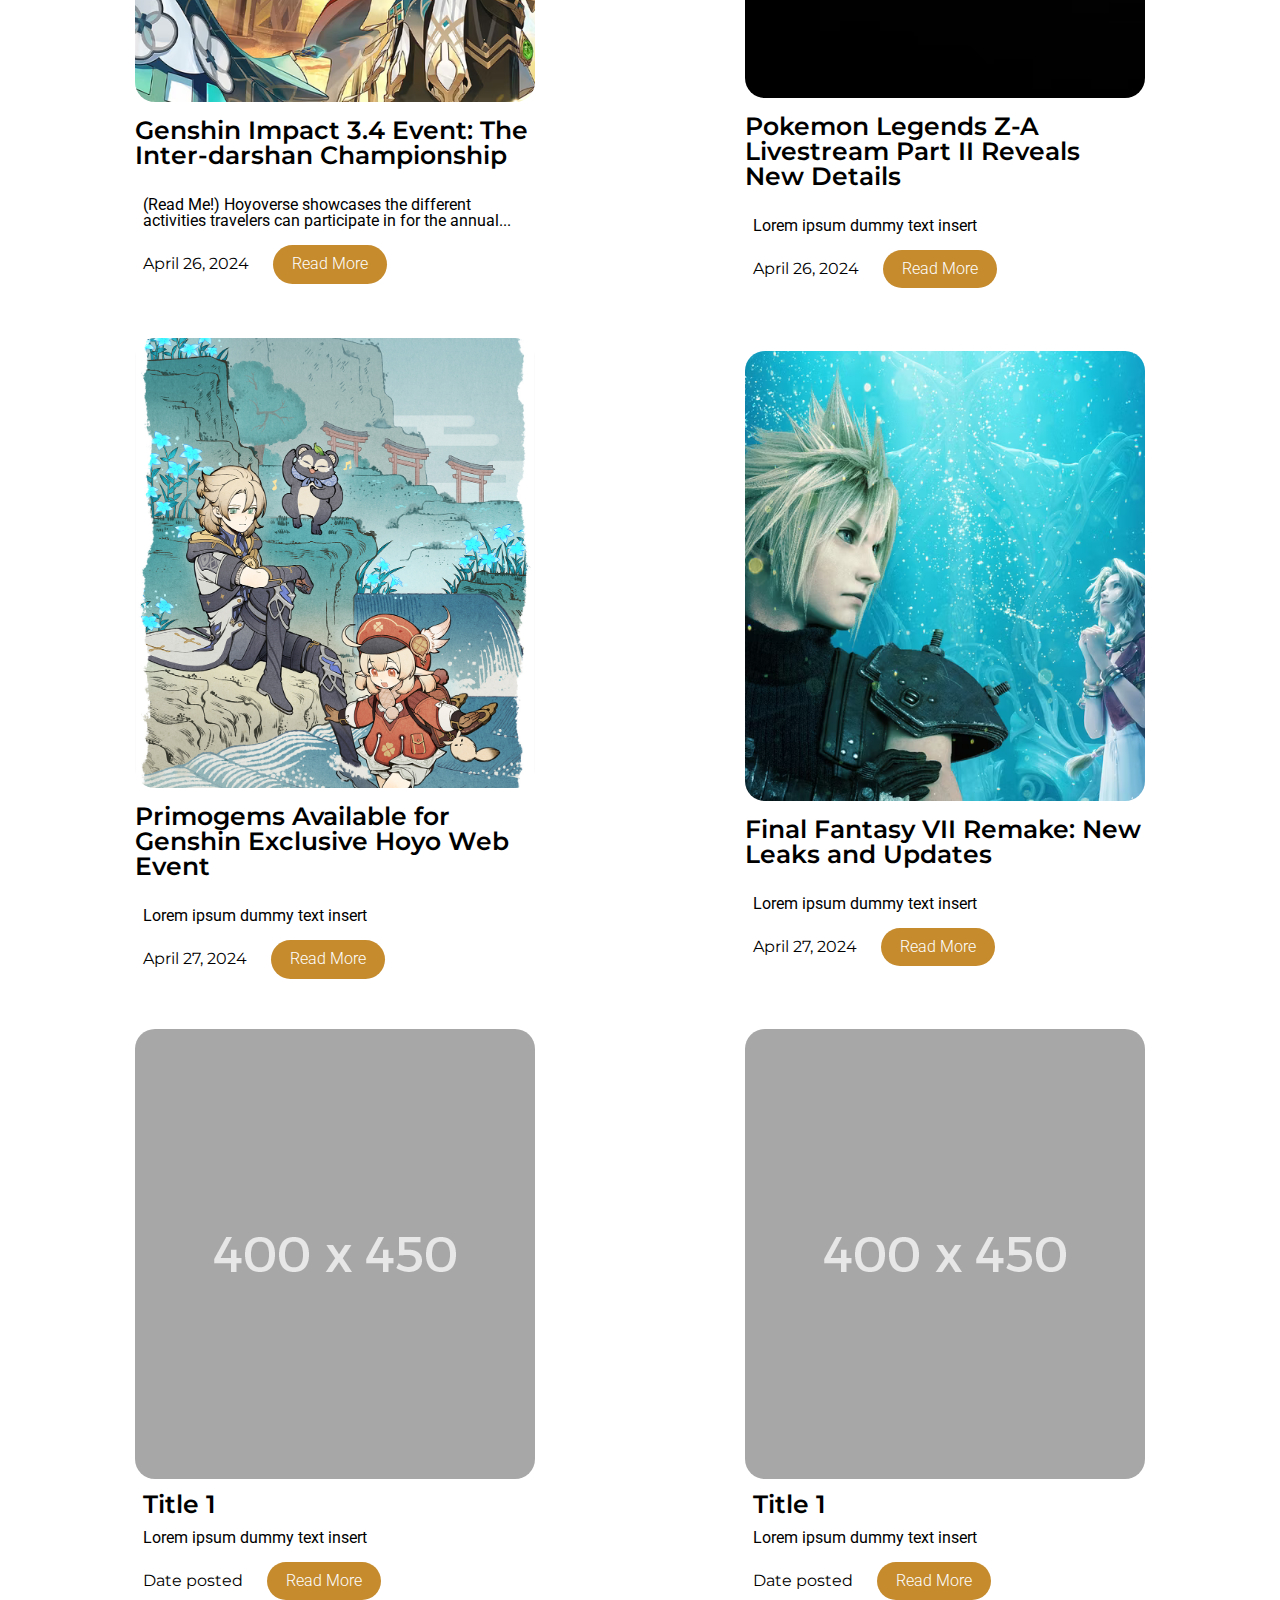
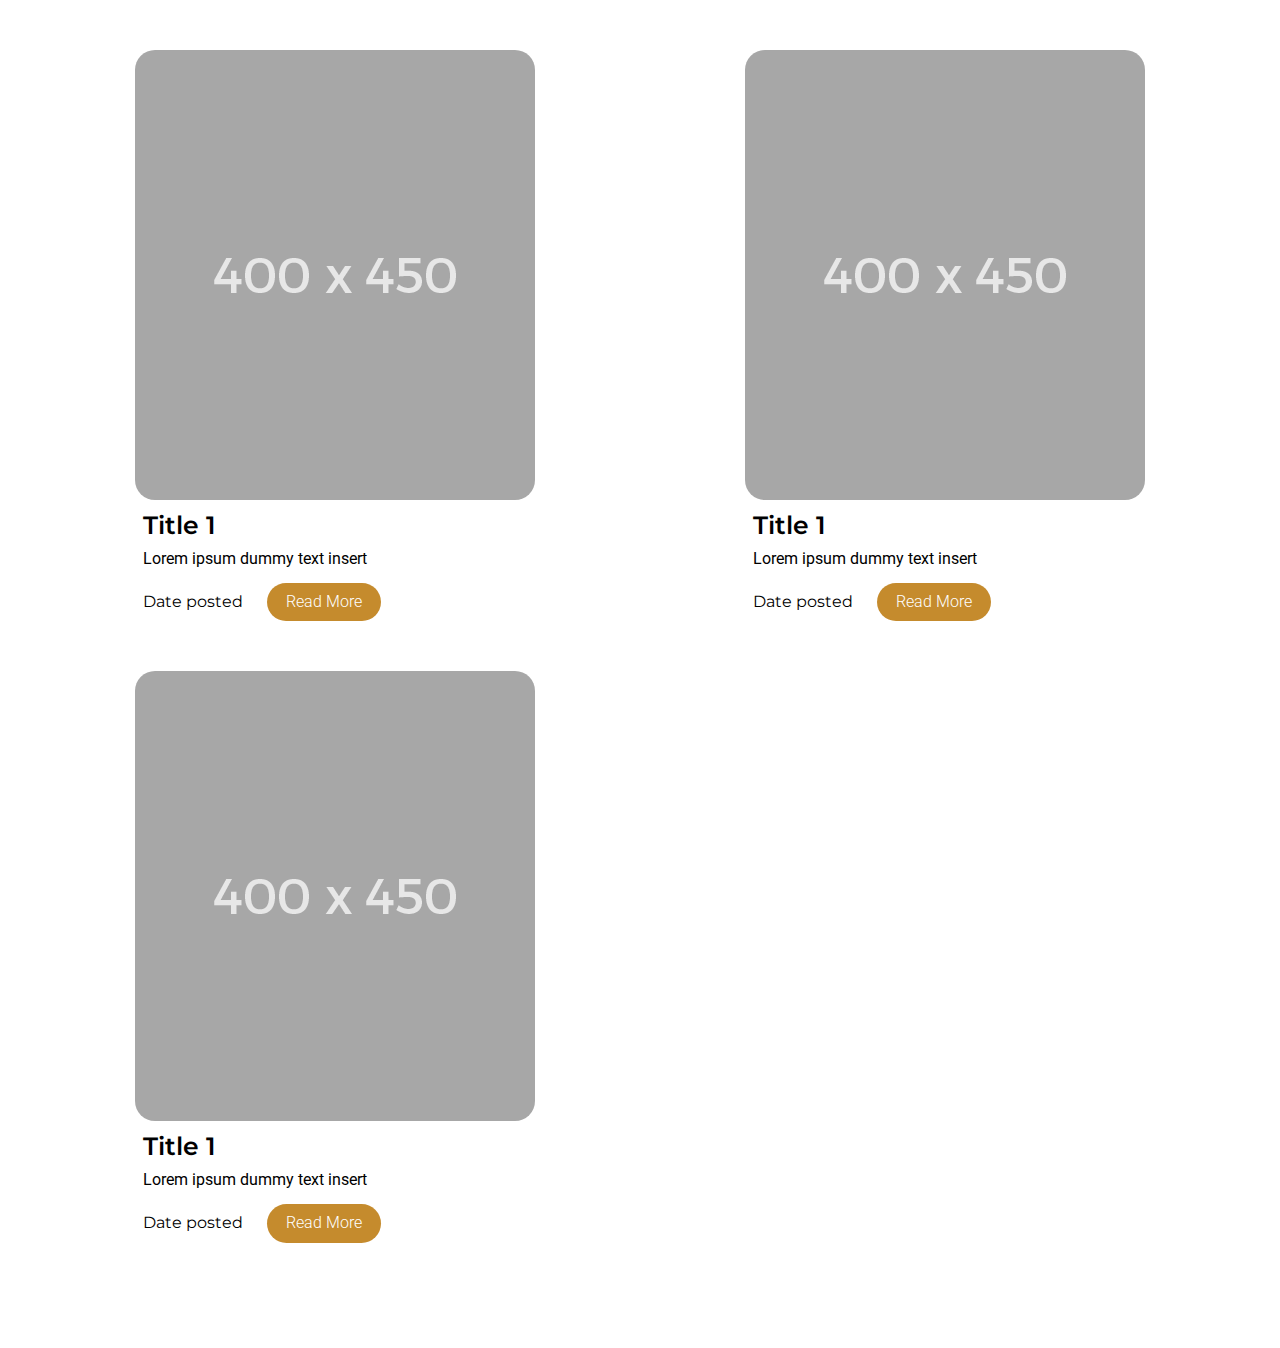
==== commit fd353006: "Footer grid, more media queries, other style and responsive tweaks" ====
--- a/index.html
+++ b/index.html
@@ -8,7 +8,7 @@
     <link rel="stylesheet" href="./assets/styles/reset.css">
     <link rel="stylesheet" href="./assets/styles/main.css">
 </head>
-<body>
+<body class="flex">
     <!-- NAVIGATION START -->
     <header class="header flex flex-end align-items-center">
         <!-- Nav Logo -->
@@ -35,12 +35,15 @@
                 </ul>
             </div>
         </nav>
+
         <!-- Subscribe Button -->
             <div class="nav__subscribe">
                 <button class="btn__primary">
                     <a href="#">Subscribe</a>
                 </button>
             </div>
+
+            <img class="menu__icon" src="./assets/img/menu-icon.svg" alt="Menu Icon">
     </header>
     <!-- NAVIGATION END -->
 
@@ -255,10 +258,17 @@
         <!-- ARTICLES SECTION END -->
     </section>
     <!-- MAIN END -->
-
-    <footer class="flex">
+    <div class="clear"></div>
+    <div class="footer">
         <p class="copyright">&copy; 2024 Valerie Michel's Personal Gaming Blog. All Rights Reserved.</p>
-    </footer>
+        
+        <div class="footer__socials">
+            <svg xmlns="http://www.w3.org/2000/svg" viewBox="0 0 24 24" id="facebook" class="fb"><path d="M15.12,5.32H17V2.14A26.11,26.11,0,0,0,14.26,2C11.54,2,9.68,3.66,9.68,6.7V9.32H6.61v3.56H9.68V22h3.68V12.88h3.06l.46-3.56H13.36V7.05C13.36,6,13.64,5.32,15.12,5.32Z" fill="#ffffff" class="color000000 svgShape"></path></svg>
+            <svg xmlns="http://www.w3.org/2000/svg" enable-background="new 0 0 1668.56 1221.19" viewBox="0 0 1668.56 1221.19" id="TwitterX" class="twitter"><path d="M283.94,167.31l386.39,516.64L281.5,1104h87.51l340.42-367.76L984.48,1104h297.8L874.15,558.3l361.92-390.99
+		h-87.51l-313.51,338.7l-253.31-338.7H283.94z M412.63,231.77h136.81l604.13,807.76h-136.81L412.63,231.77z" transform="translate(52.39 -25.059)" fill="#ffffff" class="color000000 svgShape"></path></svg>
+            <svg xmlns="http://www.w3.org/2000/svg" viewBox="0 0 24 24" id="instagram" class="ig"><path d="M17.34,5.46h0a1.2,1.2,0,1,0,1.2,1.2A1.2,1.2,0,0,0,17.34,5.46Zm4.6,2.42a7.59,7.59,0,0,0-.46-2.43,4.94,4.94,0,0,0-1.16-1.77,4.7,4.7,0,0,0-1.77-1.15,7.3,7.3,0,0,0-2.43-.47C15.06,2,14.72,2,12,2s-3.06,0-4.12.06a7.3,7.3,0,0,0-2.43.47A4.78,4.78,0,0,0,3.68,3.68,4.7,4.7,0,0,0,2.53,5.45a7.3,7.3,0,0,0-.47,2.43C2,8.94,2,9.28,2,12s0,3.06.06,4.12a7.3,7.3,0,0,0,.47,2.43,4.7,4.7,0,0,0,1.15,1.77,4.78,4.78,0,0,0,1.77,1.15,7.3,7.3,0,0,0,2.43.47C8.94,22,9.28,22,12,22s3.06,0,4.12-.06a7.3,7.3,0,0,0,2.43-.47,4.7,4.7,0,0,0,1.77-1.15,4.85,4.85,0,0,0,1.16-1.77,7.59,7.59,0,0,0,.46-2.43c0-1.06.06-1.4.06-4.12S22,8.94,21.94,7.88ZM20.14,16a5.61,5.61,0,0,1-.34,1.86,3.06,3.06,0,0,1-.75,1.15,3.19,3.19,0,0,1-1.15.75,5.61,5.61,0,0,1-1.86.34c-1,.05-1.37.06-4,.06s-3,0-4-.06A5.73,5.73,0,0,1,6.1,19.8,3.27,3.27,0,0,1,5,19.05a3,3,0,0,1-.74-1.15A5.54,5.54,0,0,1,3.86,16c0-1-.06-1.37-.06-4s0-3,.06-4A5.54,5.54,0,0,1,4.21,6.1,3,3,0,0,1,5,5,3.14,3.14,0,0,1,6.1,4.2,5.73,5.73,0,0,1,8,3.86c1,0,1.37-.06,4-.06s3,0,4,.06a5.61,5.61,0,0,1,1.86.34A3.06,3.06,0,0,1,19.05,5,3.06,3.06,0,0,1,19.8,6.1,5.61,5.61,0,0,1,20.14,8c.05,1,.06,1.37.06,4S20.19,15,20.14,16ZM12,6.87A5.13,5.13,0,1,0,17.14,12,5.12,5.12,0,0,0,12,6.87Zm0,8.46A3.33,3.33,0,1,1,15.33,12,3.33,3.33,0,0,1,12,15.33Z" fill="#ffffff" class="color000000 svgShape"></path></svg>
+        </div>
+    </div>
     
 </body>
 </html>--- a/assets/styles/main.css
+++ b/assets/styles/main.css
@@ -6,7 +6,7 @@
 
 @import url('./flex-styles.css');
 @import url('./navigation.css');
-@import url('./media-queries.css');
+@import url('./button-styles.css');
 
 /*----------------------
 Root Styles
@@ -31,7 +31,14 @@
 }
 
 body {
+    position: relative;
+    flex-direction: column;
+    min-height: 100vh;
     font-family: var(--font1);
+}
+
+html, body { 
+    overflow-x: hidden;
 }
 
 h1, h2, h3, h4, h5, h6 {
@@ -42,32 +49,49 @@
     font-family: var(--font2);
 }
 
+b {
+    font-weight: 500;
+}
+
+em {
+    font-style: italic;
+}
+
 section {
     width: 100%;
 }
 
-/* Button Styles */
-.btn__primary {
-    margin-left: 20px;
-    font-family: var(--font1);
-    font-weight: 300;
-    background: var(--orange);
-    border-radius: 50px;
-}
-
-    .btn__primary:hover {
-        background: var(--black);
-    }
-
-.btn__primary a {
-    letter-spacing: 0.6px;
-    font-size: 15px;
-    color: var(--white);
+figure {
+    position: relative;
+    flex-flow: column;
+    padding: 5px;
+}
+
+figcaption {
+    position: absolute;
+    bottom: 5px;
+    padding: 5px;
+    font-family: var(--font2);
+    font-size: 13px;
+    color: var(--light-gray);
+    background: var(--black);
+}
+
+blockquote {
+    margin-top: 20px;
+    padding-left: 15px;
+    font-size: 20px;
+    border-left: 3px solid var(--orange);
 }
 
 .container {
     flex-direction: column;
     width: 100%;
+}
+
+.clear {
+    clear: both;
+    height: 90px;
 }
 
 /*----------------------
@@ -104,24 +128,23 @@
     height: 340px;
 }
 
-/*----------------------
-Post Section
-------------------------*/
-
-.post__section {
-    max-width: 1100px;
-}
-
-.post__title {
-    margin: 50px 0;
-    width: 100%;
-}
-
-.post__title h1 {
+.hero__post {
+    flex-direction: column;
+    justify-content: space-around;
+    width: 400px;
+}
+
+.hero__title {
     font-size: 30px;
-    font-weight: 600;
-}
-
+}
+
+.hero__btn {
+    margin: 0;
+}
+
+.hero__btn:hover {
+    background: #d8a047;
+}
 
 /*----------------------
 Sidebar Section
@@ -137,9 +160,12 @@
     font-weight: 500;
 }
 
+.popular__title-list li:last-child {
+    border: none;
+}
+
 .popular__item {
     padding: 20px 0;
-    margin-top: 20px;
     border-bottom: 1px solid var(--light-gray);
 }
 
@@ -156,7 +182,6 @@
 .main {
     width: 100%;
     padding: 0px 40px;
-    /* background: pink; */
 }
 
 .articles__section {
@@ -203,14 +228,16 @@
     overflow: hidden;
 }
 
-.img__container img {
+/* .img__container img {
     width: 100%;
     height: 100%;
-}
+} */
 
 .article__meta {
     justify-content: space-between;
 }
+
+/* Blog post cards on homepage */
 
 .post__details > * {
     margin: 13px 0;
@@ -238,12 +265,13 @@
 /*----------------------
 Author Details (for a blog post)
 ------------------------*/
-
+.author {
+    margin-top: 20px;
+}
 .icon__img {
     border-radius: 50%;
-    background: #c58b2d;
-    width: 70px;
-    height: 70px;
+    width: 64px;
+    height: 64px;
 }
 
 .details > * {
@@ -260,19 +288,227 @@
 }
 
 
+/*----------------------
+Blog Post Section
+------------------------*/
+
+.post__section {
+    max-width: 1100px;
+}
+
+.post__title {
+    flex-direction: column;
+    margin-top: 50px;
+    width: 100%;
+}
+
+.post__title > * {
+    margin: 5px 0;
+}
+
+.post__title h1 {
+    font-size: 30px;
+    font-weight: 600;
+}
+
+.post__title p {
+    color: var(--light-gray);
+}
+
+.post__content {
+    padding: 20px 0;
+    font-size: 18px;
+    line-height: 25px;
+    word-wrap: break-word;
+}
+
 
 /*----------------------
 Footer
 ------------------------*/
 
-footer {
+.footer {
+    display: grid; 
+    grid-template-columns: 1fr 1fr; 
+    grid-template-rows: 1fr; 
+    gap: 0px 10px; 
+    position: fixed;
+    left: 0;
+    bottom: 0;
+    width: 100%;
     height: 80px;
     padding: 30px;
     color: var(--white);
     background: var(--black);
-    justify-content: space-between;
-}
-
-.social__links ul li {
-    padding: 0 8px 0;
-}
+}
+
+.footer__socials {
+    text-align: right;
+}
+
+.footer__socials svg {
+    width: 24px;
+}
+
+.fb {
+  grid-area: fb;
+}
+
+.twitter {
+  grid-area: twitter;
+}
+
+.ig {
+  grid-area: ig;
+}
+
+/*----------------------
+Media Queries
+------------------------*/
+
+@media only screen and (min-width: 1440px) {
+    figcaption {
+        left: 45px;
+    }
+}
+
+@media only screen and (min-width: 2000px) {
+    figcaption {
+        left: 5px;
+    }
+}
+
+@media only screen and (max-width: 1024px) {
+    .post2__hero-img {
+        width: 1000px;
+    }
+
+    .hero {
+        padding-left: 20px;
+        padding-right: 20px;
+    }
+}
+
+@media only screen and (max-width: 768px) {
+    .hero {
+        flex-flow: column;
+        align-items: center;
+    }
+
+    .hero__img {
+        width: 680px;
+    }
+
+    figcaption {
+        left: 120px;
+    }
+
+    .menu__icon {
+        display: flex;
+    }
+
+    .nav, .nav__subscribe {
+        display: none;
+    }
+
+    .hero__post > * {
+        padding: 15px 0;
+    }
+
+    .hero__btn {
+        width: 150px;
+        padding: 8px;
+    }
+}
+
+@media only screen and (max-width: 680px) {
+  
+    .container {
+        display: flex;
+        align-items: center;
+    }
+  
+    .main {
+        justify-content: center;
+    }
+
+    .sidebar {
+        width: 300px;
+        padding: 5px;
+        margin: 10px 0;
+    }
+
+    .article__item {
+        margin: 20px 0;
+    }
+}
+
+@media only screen and (max-width: 426px) {
+    .main {
+        flex-direction: column-reverse;
+    }
+
+    .post2__hero-img {
+        width: 400px;
+        height: 300px;
+    }
+
+    .sidebar {
+        width: 250px;
+        margin-top: 30px;
+        padding: 15px;
+        border-top: 1px solid var(--light-gray);
+    }
+
+    figcaption {
+        left: 5px;
+        font-size: 8px;
+    }
+
+    .hero__post {
+        width: 200px;
+    }
+
+    .hero__title {
+        font-size: 20px;
+    }
+
+}
+
+@media only screen and (max-width: 376px) {
+
+    .hero__img {
+        width: 450px;
+        height: 200px;
+    }
+
+    figcaption {
+        left: 15px;
+    }
+
+    .article__list {
+        grid-template-columns: repeat(auto-fit, minmax(200px, 1fr));
+    }
+
+    .article__item {
+        display: flex;
+        flex-direction: column;
+        align-items: center;
+        max-width: 300px;
+    }
+
+    .img__container {
+        width: 300px;
+    }
+
+    .img__container>a>img {
+        object-fit: cover;
+        object-position: 50% 25%;
+    }
+}
+
+@media only screen and (max-width: 320px) {
+    figcaption {
+        left: 45px;
+    }
+}